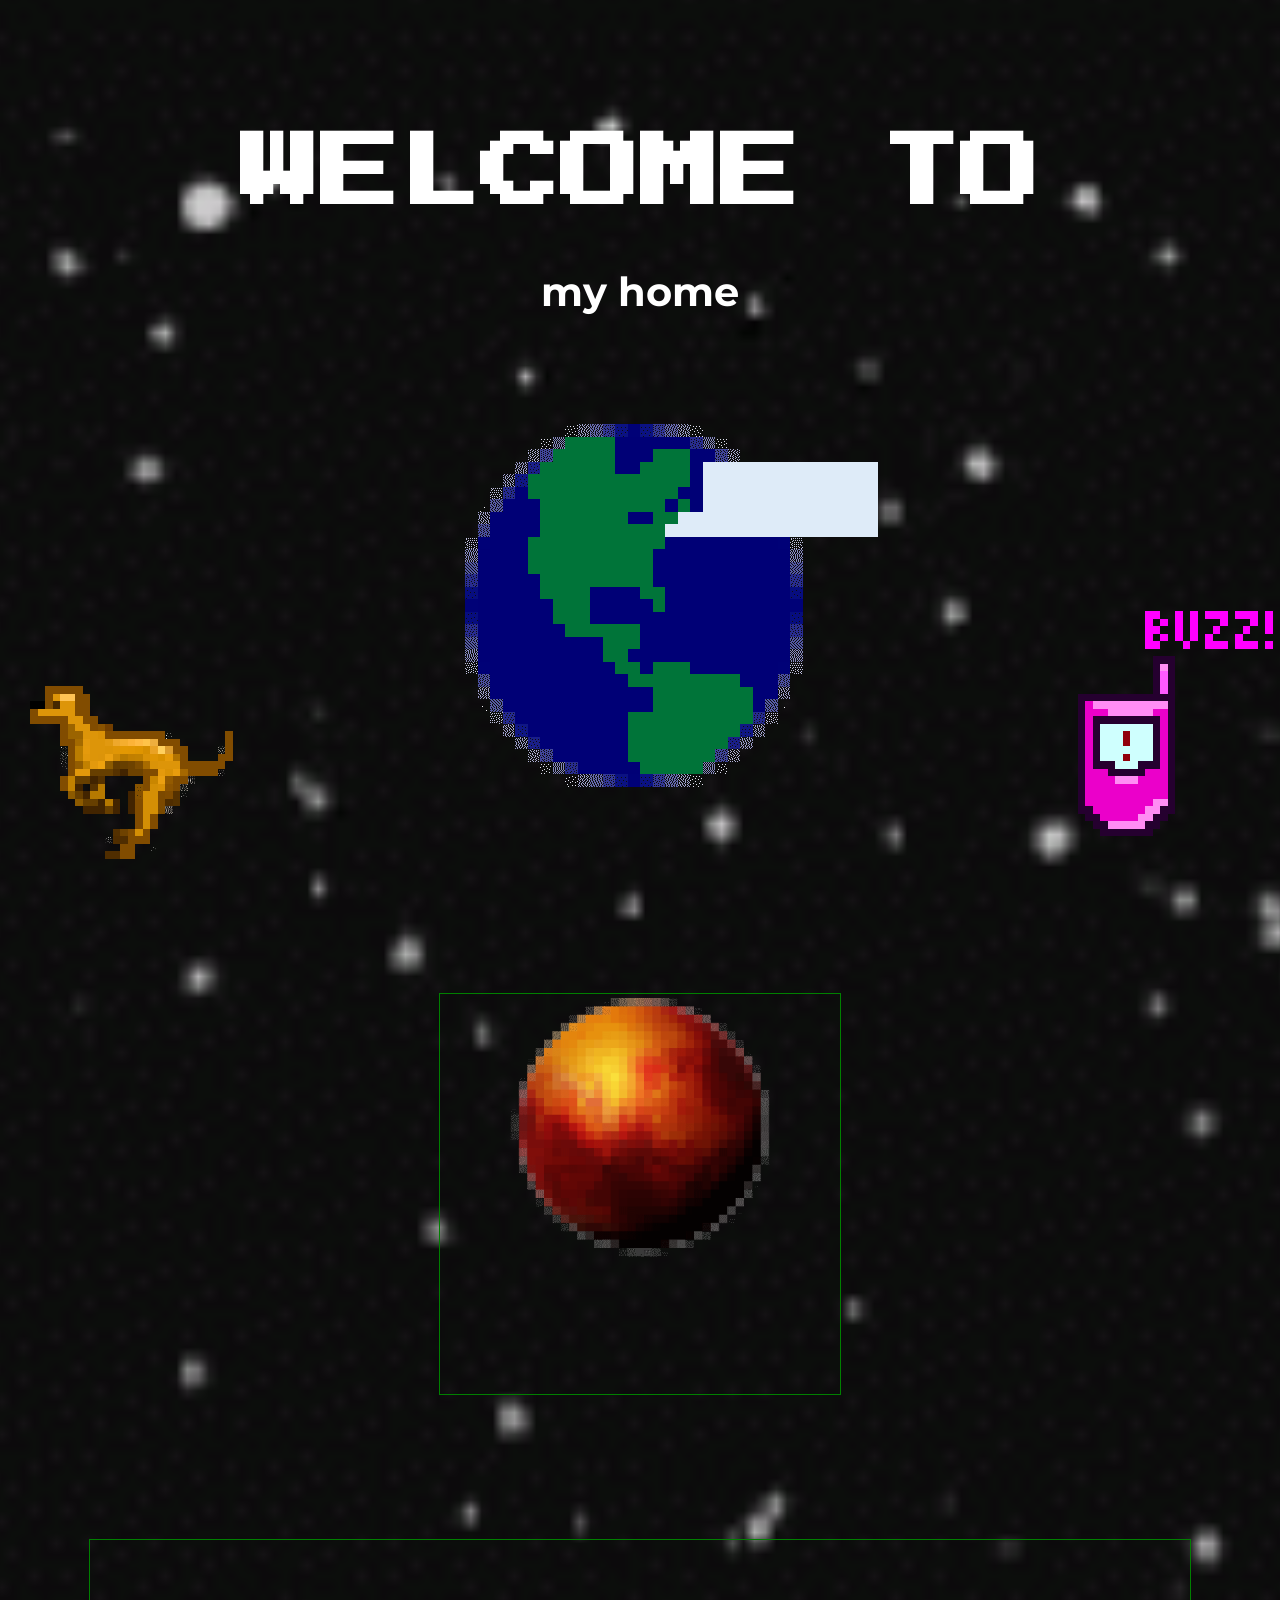
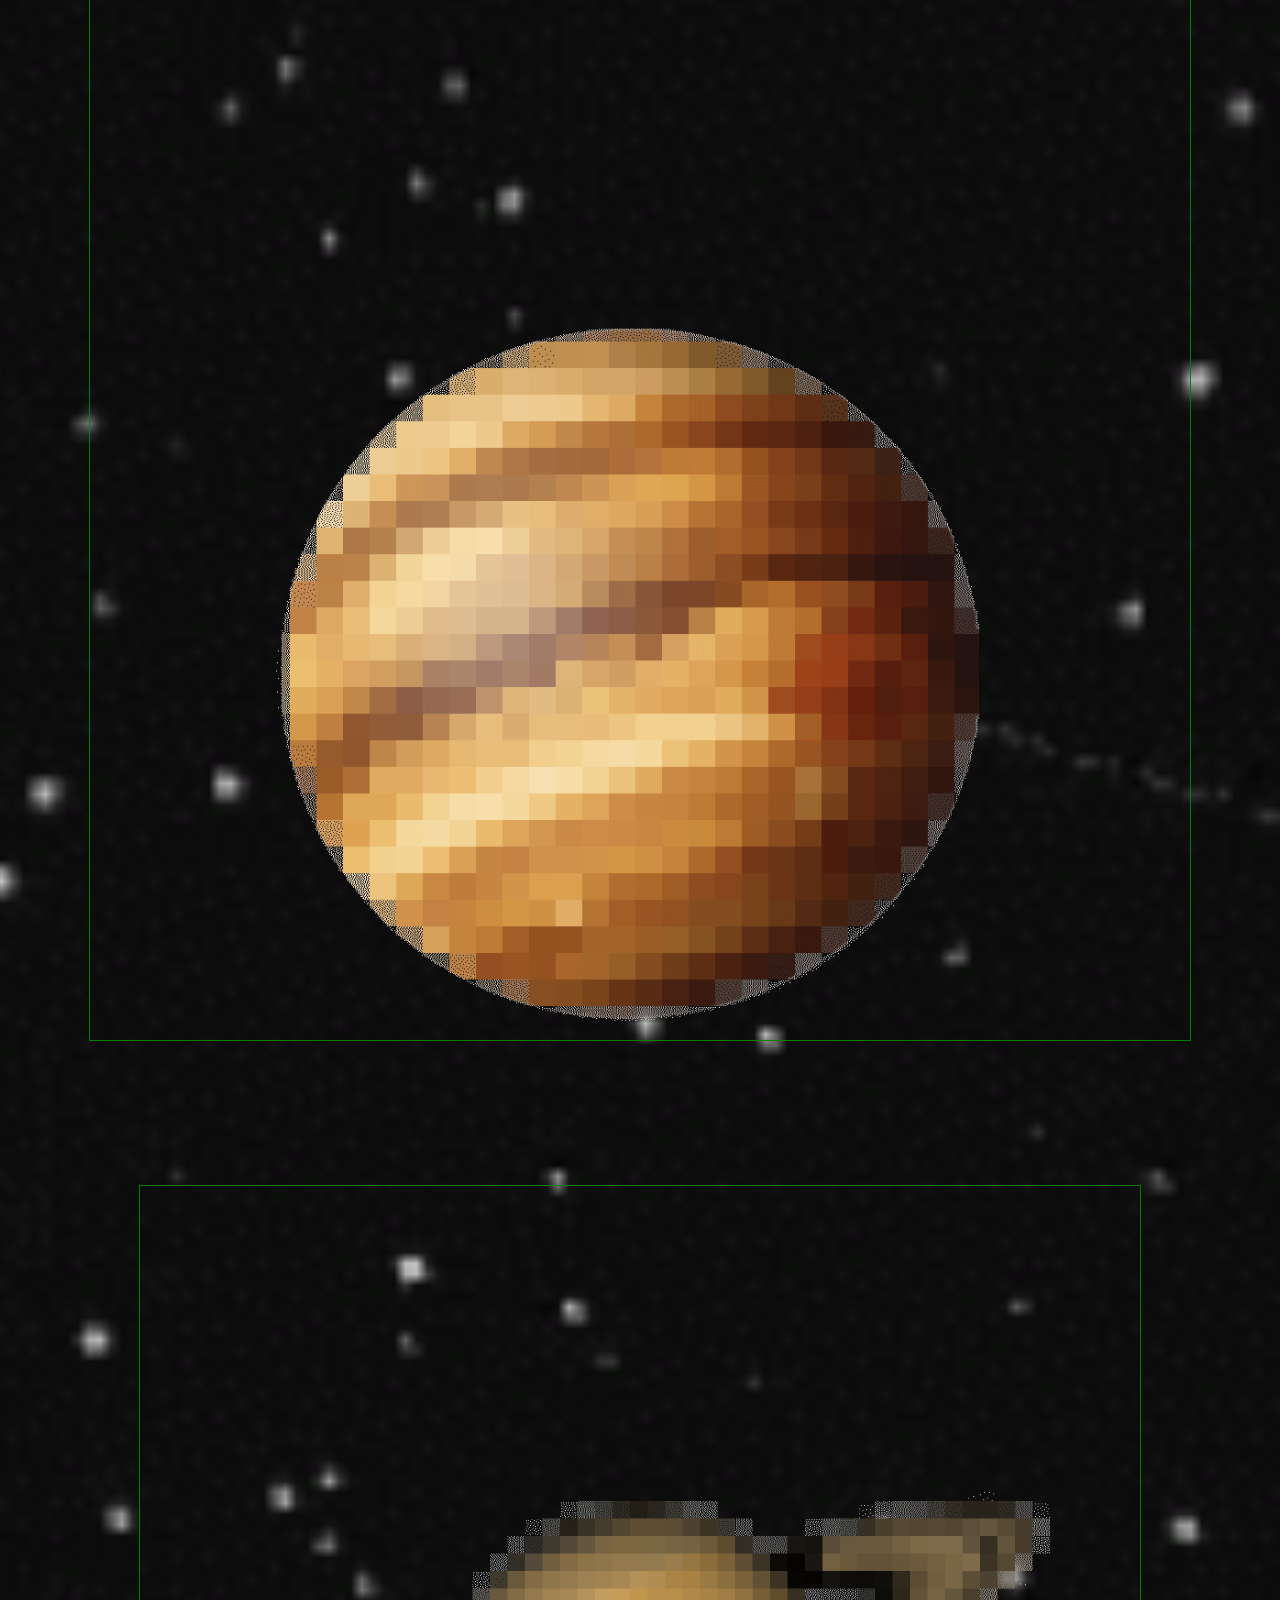
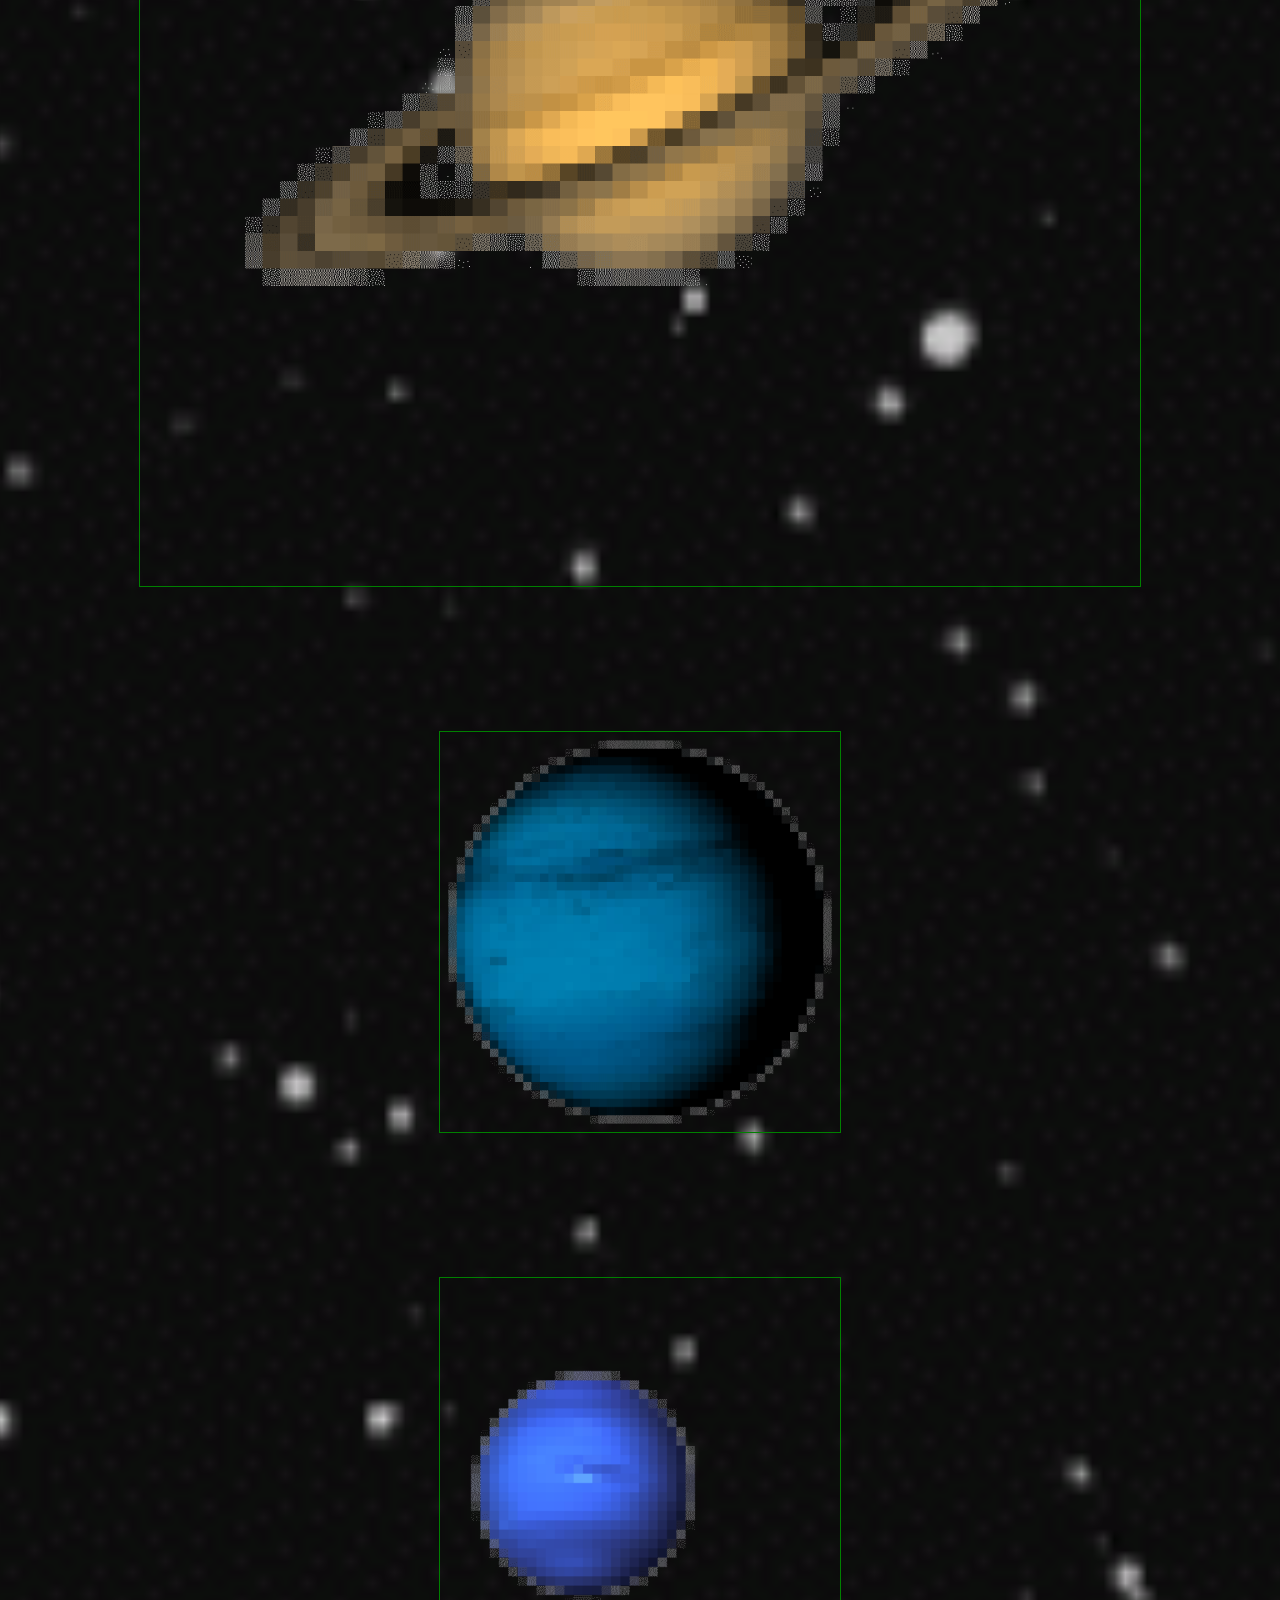
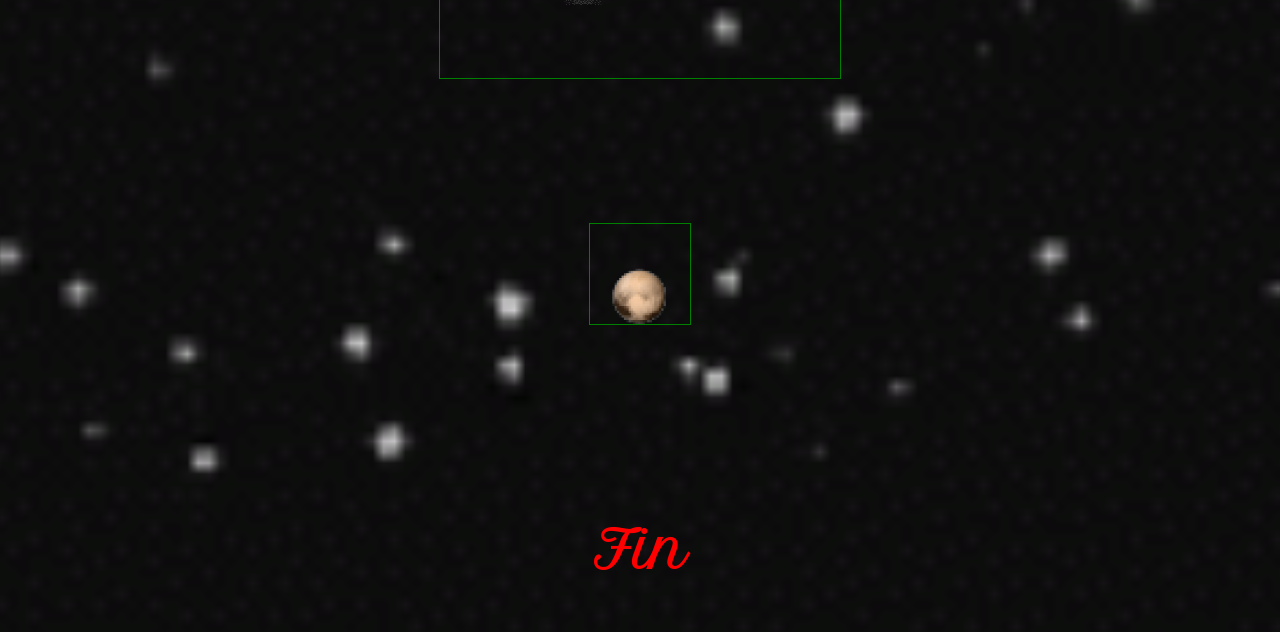
==== index.html @ 3e6df492 "Uploaded homepage_project separately Testing github pages" ====
<!DOCTYPE html>
<html>
<head>
	<link rel="stylesheet" href="mystyle.css">

	<!--Press start 2 play-->
	<link rel="preconnect" href="https://fonts.googleapis.com">
	<link rel="preconnect" href="https://fonts.gstatic.com" crossorigin>
	<link href="https://fonts.googleapis.com/css2?family=Press+Start+2P&display=swap" rel="stylesheet">

	<!--Montserrat-->
	<link rel="preconnect" href="https://fonts.googleapis.com">
	<link rel="preconnect" href="https://fonts.gstatic.com" crossorigin>
	<link href="https://fonts.googleapis.com/css2?family=Montserrat&display=swap" rel="stylesheet">

	<!--Petit Formal-->
	<link rel="preconnect" href="https://fonts.googleapis.com">
	<link rel="preconnect" href="https://fonts.gstatic.com" crossorigin>
	<link href="https://fonts.googleapis.com/css2?family=Petit+Formal+Script&display=swap" rel="stylesheet">
</head>
<body>

	<h1><br>WELCOME TO</h1>

	<h2>my home</h2>

	<div class="parent">
		<img class="image1" src="pixel_art/Eard/Earth.gif" alt="Earth saying hi!"><br><br><br><br><br><br><br><br>
		
		<a href="placeholder.html"><img class="image2" src="pixel_art/other_planets/MarB.gif" alt="Mars" style="width:400px;height:400px;"></a><br><br><br><br><br><br><br><br>
		
		<a href="placeholder.html"><img class="image3" src="pixel_art/other_planets/JupiBer.gif" alt="Jupiter" style="width:1100px;height:1100px;"></a><br><br><br><br><br><br><br><br>

		<a href="placeholder.html"><img class="image4" src="pixel_art/other_planets/SaBurn.gif" alt="Saturn" style="width:1000px;height:1000px;"></a><br><br><br><br><br><br><br><br>

		<a href="placeholder.html"><img class="image5" src="pixel_art/other_planets/urABUS.gif" alt="Uranus" style="width:400px;height:400px;"></a><br><br><br><br><br><br><br><br>

		<a href="placeholder.html"><img class="image6" src="pixel_art/other_planets/Beptune.gif" alt="Neptune" style="width:400px;height:400px;"></a><br><br><br><br><br><br><br><br>

		<a href="placeholder.html"><img class="image7" src="pixel_art/other_planets/Bluto.gif" alt="Pluto" style="width:100px;height:100px;"></a><br><br><br><br><br><br><br><br>
	</div>

	<h3>Fin</h3>

	<div class="fixed1">
		<a href="bio.html"><img src="pixel_art/running_dergalus/running_boi.gif" alt="about me" style="width:300px;height:300px;"></a>	
	</div>

	<div class="fixed2">
		<a href="contact_page.html"><img src="pixel_art/contact_phone/contact_phone(large).gif" alt="about me" style="width:300px;height:300px;"></a>
	</div>



</body>
</html>
---- mystyle.css ----
body {
    background-image:    url(images/stars-star.gif);
    background-size:     cover;                      /* <------ */
    background-repeat:   repeat;
    background-position: center center;              /* optional, center the image */
}


h1 {
	font-family: 'Press Start 2P', cursive;
	text-align: center;
	color: white;
	font-size: 80px;
}

h2 {
	font-family: 'Montserrat', sans-serif;
	text-align: center;
	color: white;
	font-size: 40px;
}

h3 {
	font-family: 'Petit Formal Script', cursive;
	text-align: center;
	color: red;
	font-size: 50px;
}


.center {
  margin-left: auto;
  margin-right: auto;
}

.parent {
  display: block;
  top: 0;
  left: 0;
  margin-left: auto;
  margin-right: auto;
}
.image1 {
  display: block;
  top: 0;
  left: 0;
  margin-left: auto;
  margin-right: auto;
}
.image2 {
  display: block;
  top: 200px;
  left: 30px;
  border: 1px green solid;
  margin-left: auto;
  margin-right: auto;
}
.image3 {
  display: block;
  top: 200px;
  left: 30px;
  border: 1px green solid;
  margin-left: auto;
  margin-right: auto;
}
.image4 {
  display: block;
  top: 200px;
  left: 30px;
  border: 1px green solid;
  margin-left: auto;
  margin-right: auto;
}
.image5 {
  display: block;
  top: 200px;
  left: 30px;
  border: 1px green solid;
  margin-left: auto;
  margin-right: auto;
}
.image6 {
  display: block;
  top: 200px;
  left: 30px;
  border: 1px green solid;
  margin-left: auto;
  margin-right: auto;
}
.image7 {
  display: block;
  top: 200px;
  left: 30px;
  border: 1px green solid;
  margin-left: auto;
  margin-right: auto;
}
.image8 {
  display: block;
  top: 200px;
  left: 30px;
  border: 1px green solid;
  margin-left: auto;
  margin-right: auto;
}

.fixed1 {
  position: fixed;
  bottom: 0;
  left: 0;
}

.fixed2 {
  position: fixed;
  bottom: 0;
  right: 0;
}
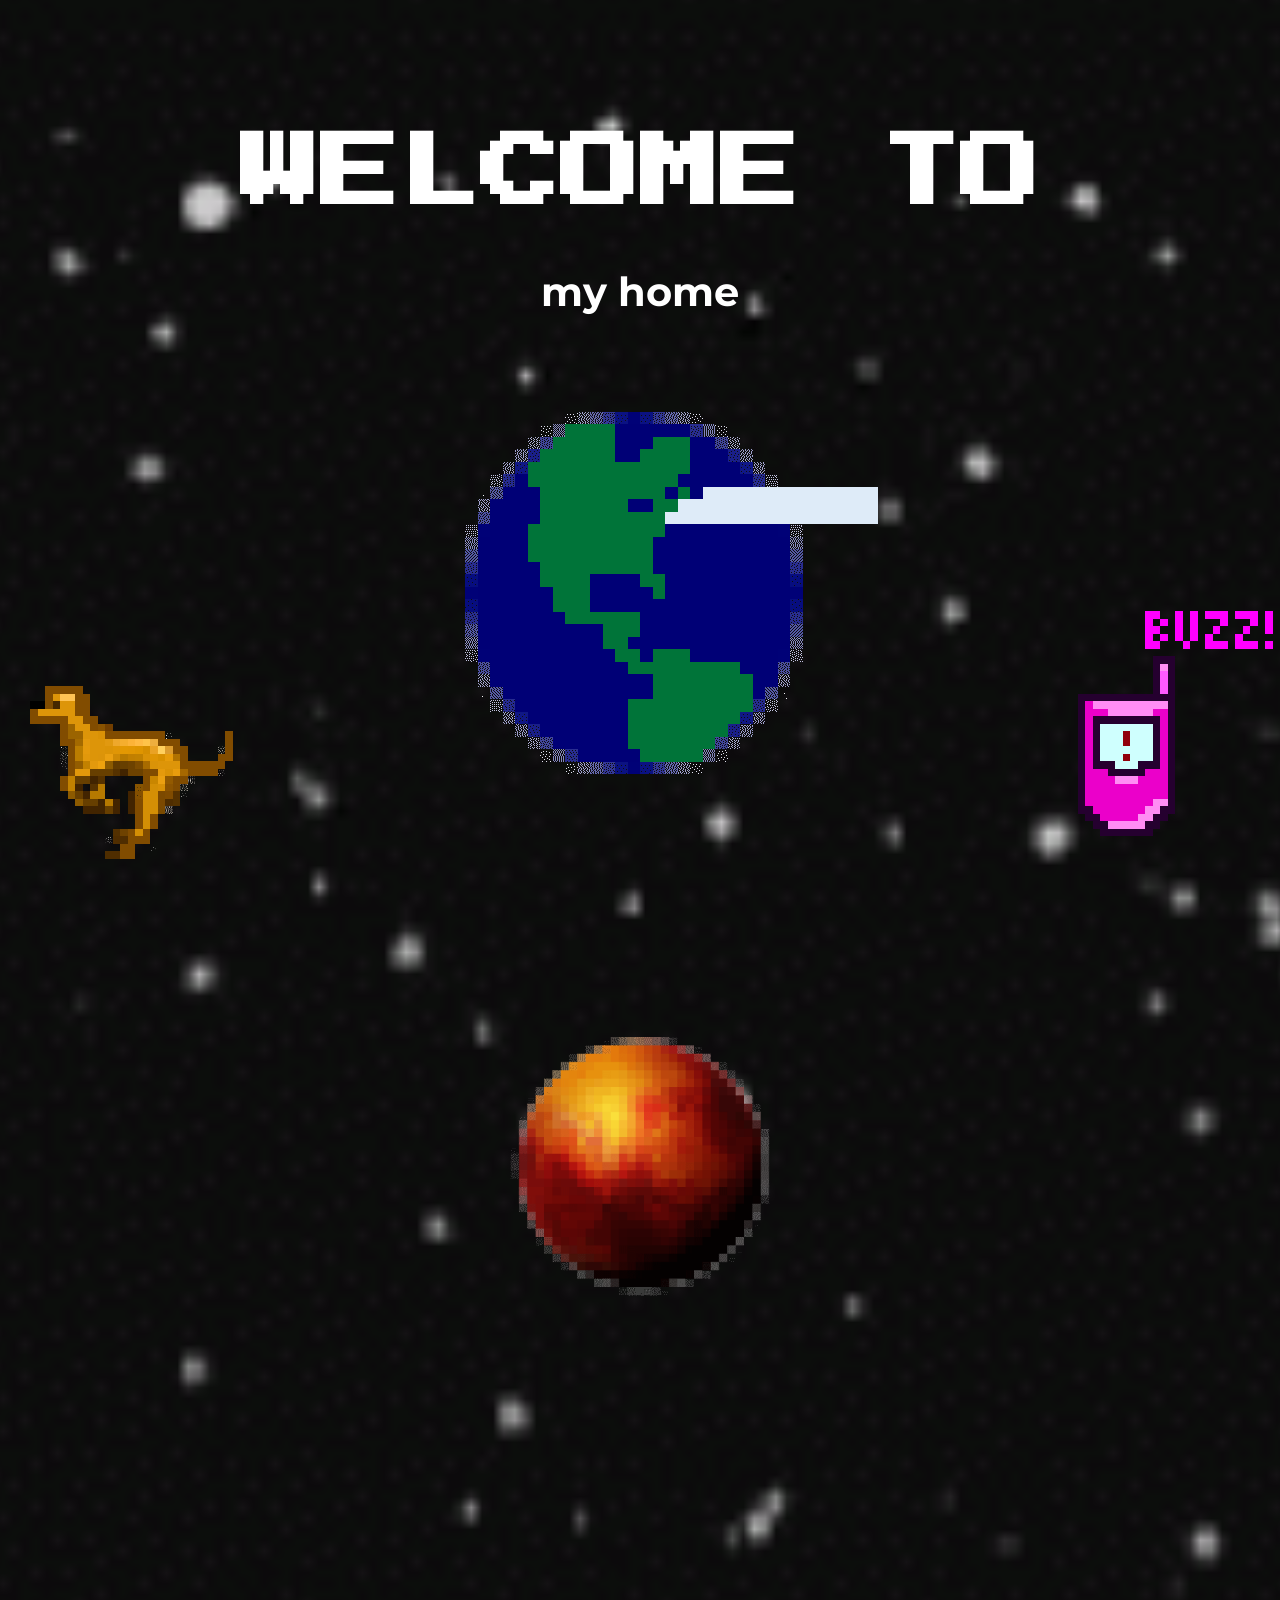
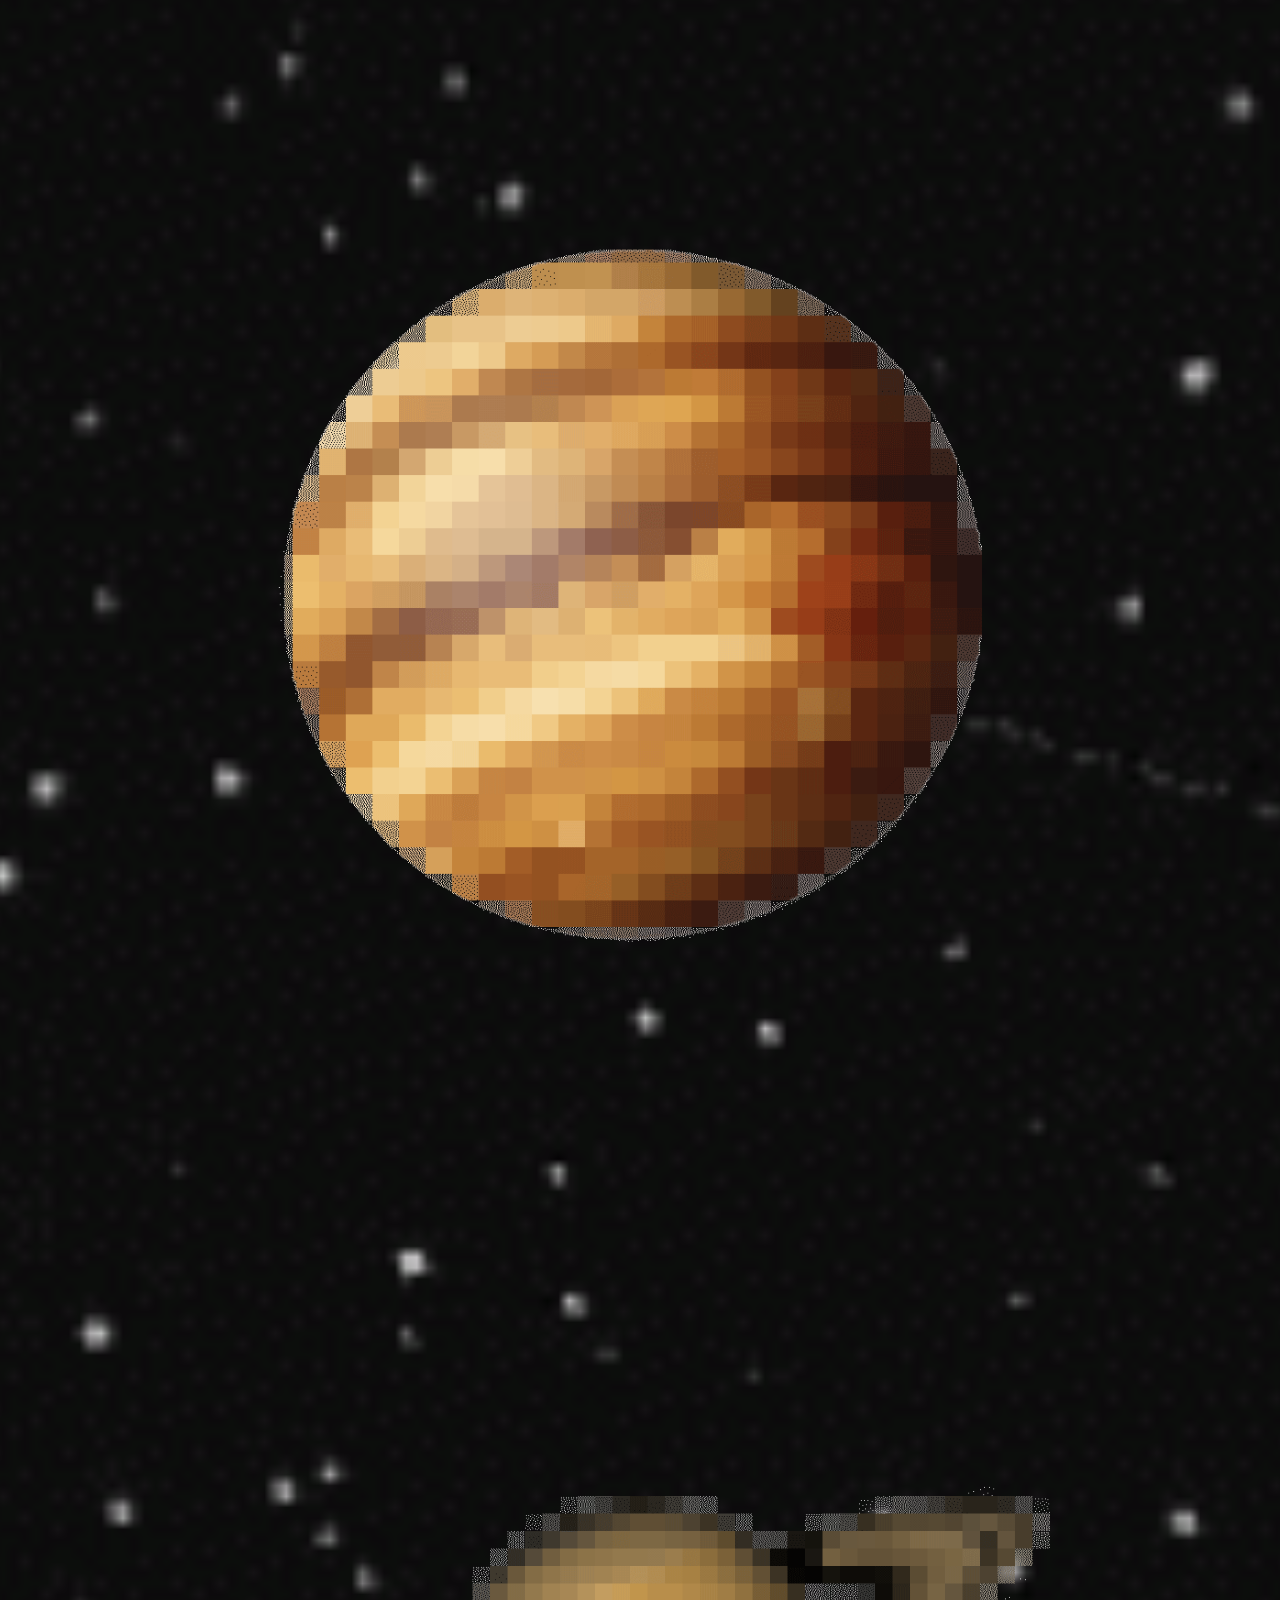
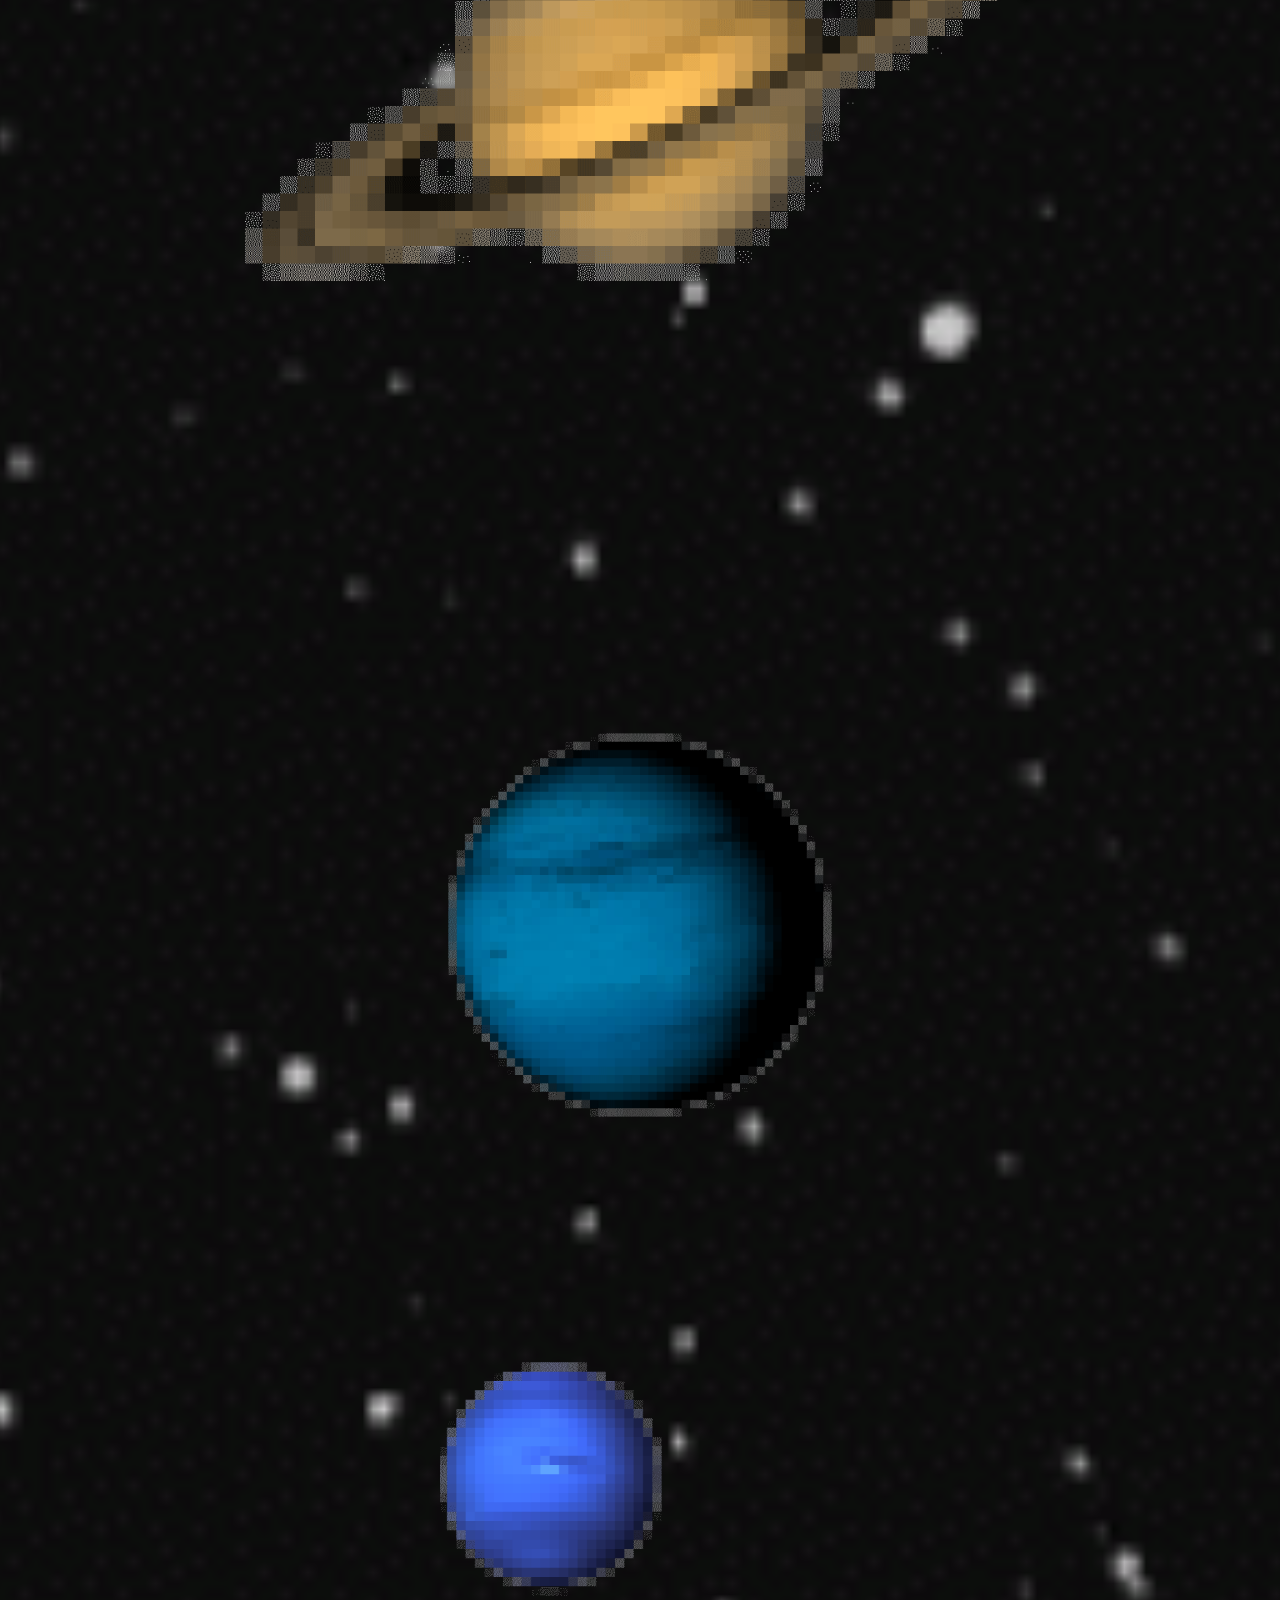
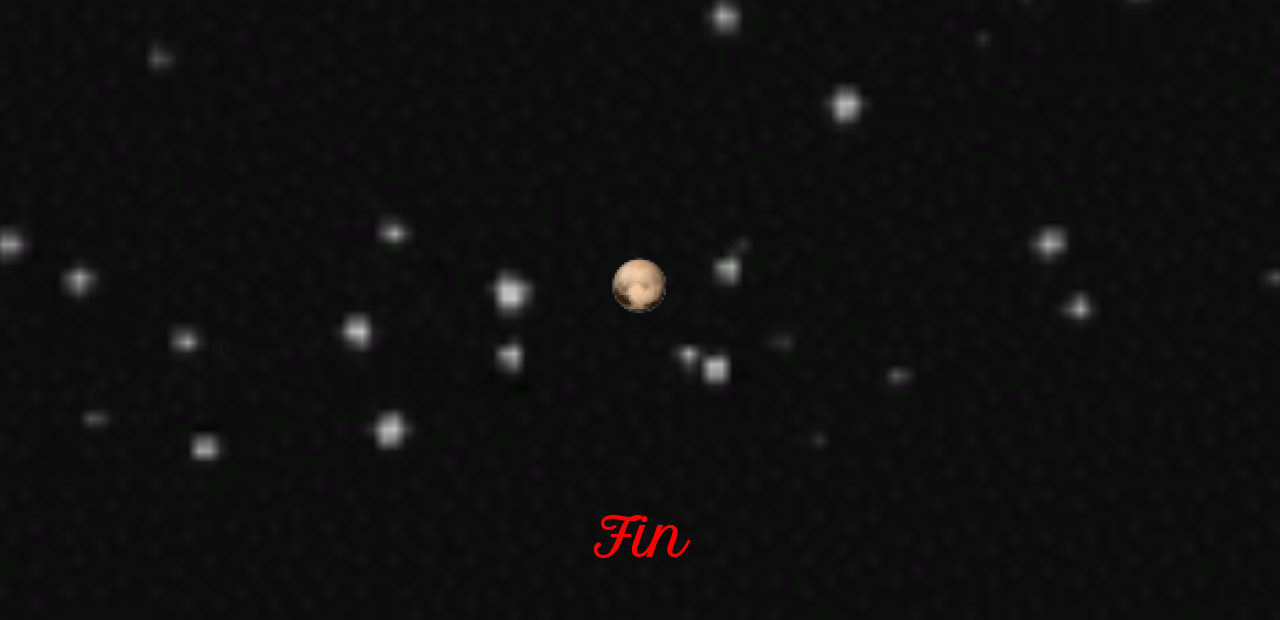
==== commit b6e22f41: "Comment on index.html to test fix" ====
--- a/index.html
+++ b/index.html
@@ -53,4 +53,7 @@
 
 
 </body>
-</html>+</html>
+
+
+<!-- comment to fix-->
--- a/mystyle.css
+++ b/mystyle.css
@@ -51,7 +51,6 @@
   display: block;
   top: 200px;
   left: 30px;
-  border: 1px green solid;
   margin-left: auto;
   margin-right: auto;
 }
@@ -59,7 +58,6 @@
   display: block;
   top: 200px;
   left: 30px;
-  border: 1px green solid;
   margin-left: auto;
   margin-right: auto;
 }
@@ -67,7 +65,6 @@
   display: block;
   top: 200px;
   left: 30px;
-  border: 1px green solid;
   margin-left: auto;
   margin-right: auto;
 }
@@ -75,7 +72,6 @@
   display: block;
   top: 200px;
   left: 30px;
-  border: 1px green solid;
   margin-left: auto;
   margin-right: auto;
 }
@@ -83,7 +79,6 @@
   display: block;
   top: 200px;
   left: 30px;
-  border: 1px green solid;
   margin-left: auto;
   margin-right: auto;
 }
@@ -91,7 +86,6 @@
   display: block;
   top: 200px;
   left: 30px;
-  border: 1px green solid;
   margin-left: auto;
   margin-right: auto;
 }
@@ -99,7 +93,6 @@
   display: block;
   top: 200px;
   left: 30px;
-  border: 1px green solid;
   margin-left: auto;
   margin-right: auto;
 }
@@ -114,4 +107,6 @@
   position: fixed;
   bottom: 0;
   right: 0;
-}+}
+
+/** Yo what is this doc??**/ 
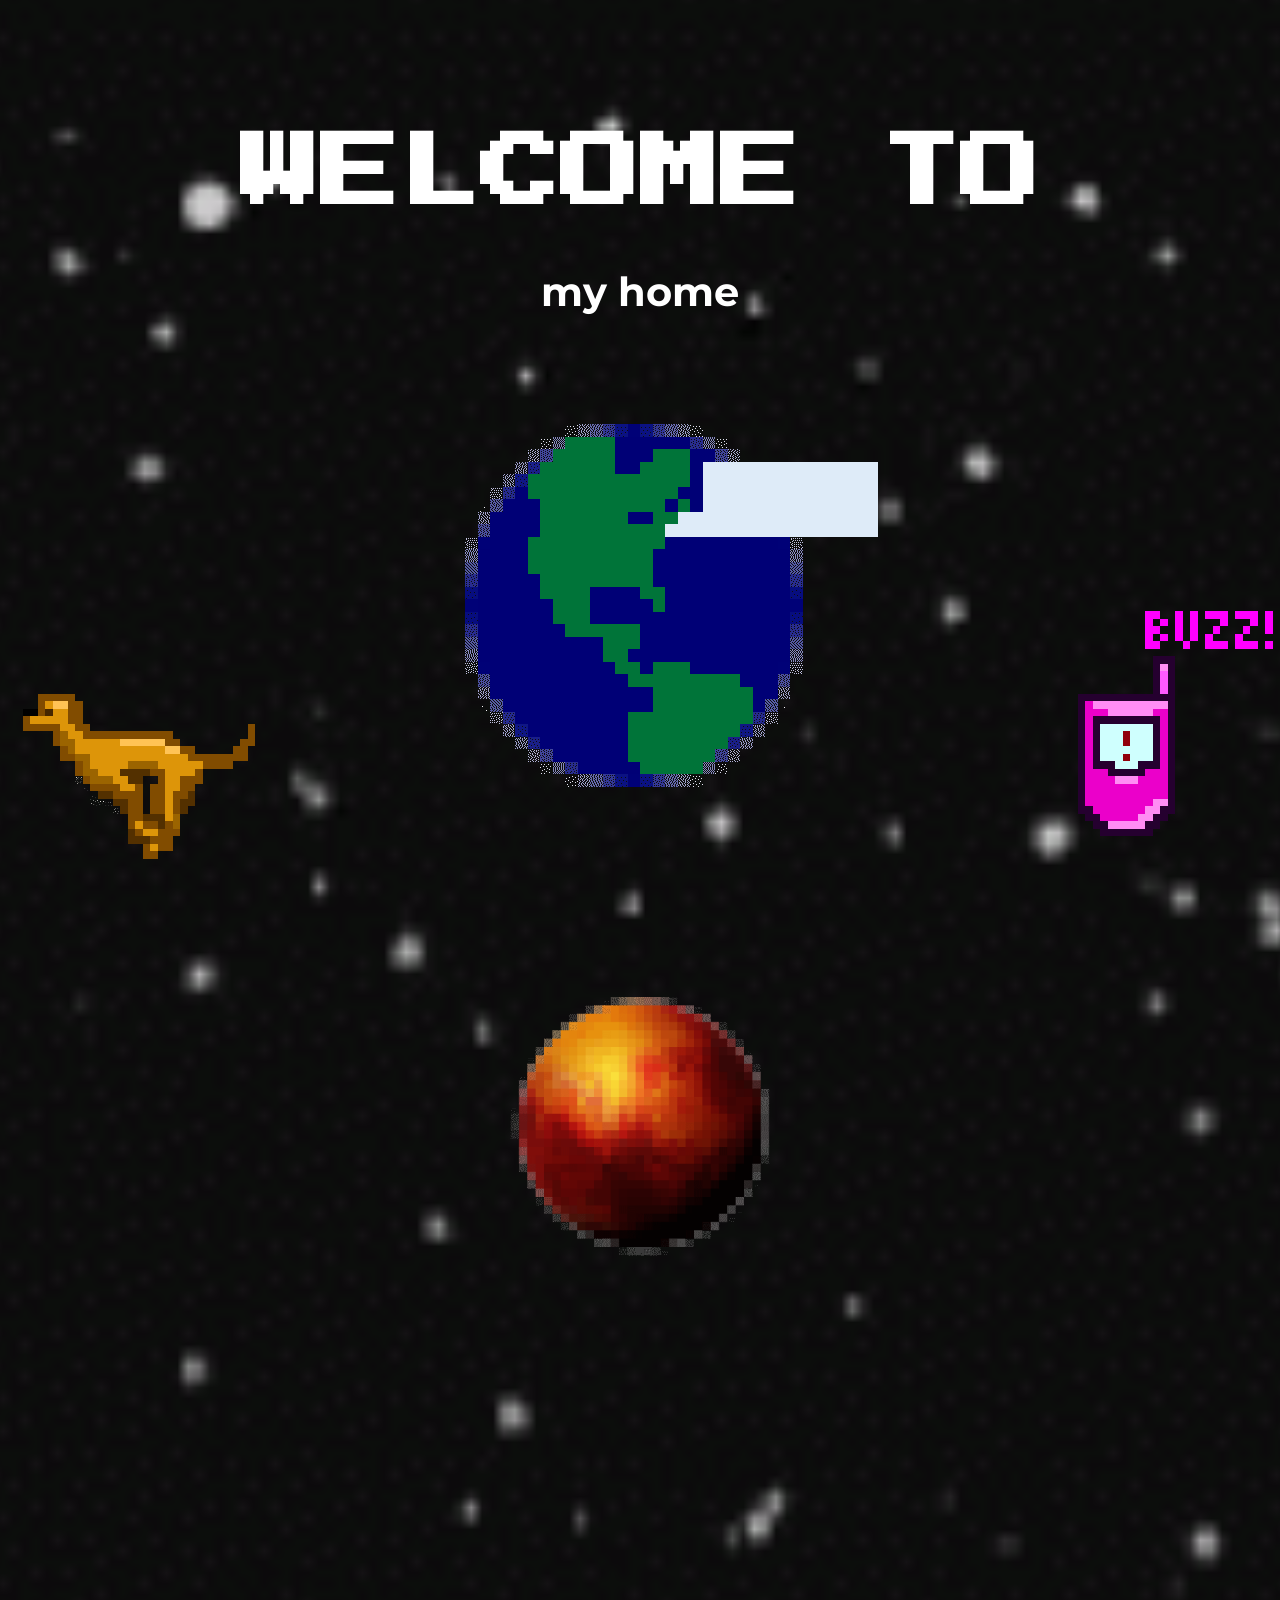
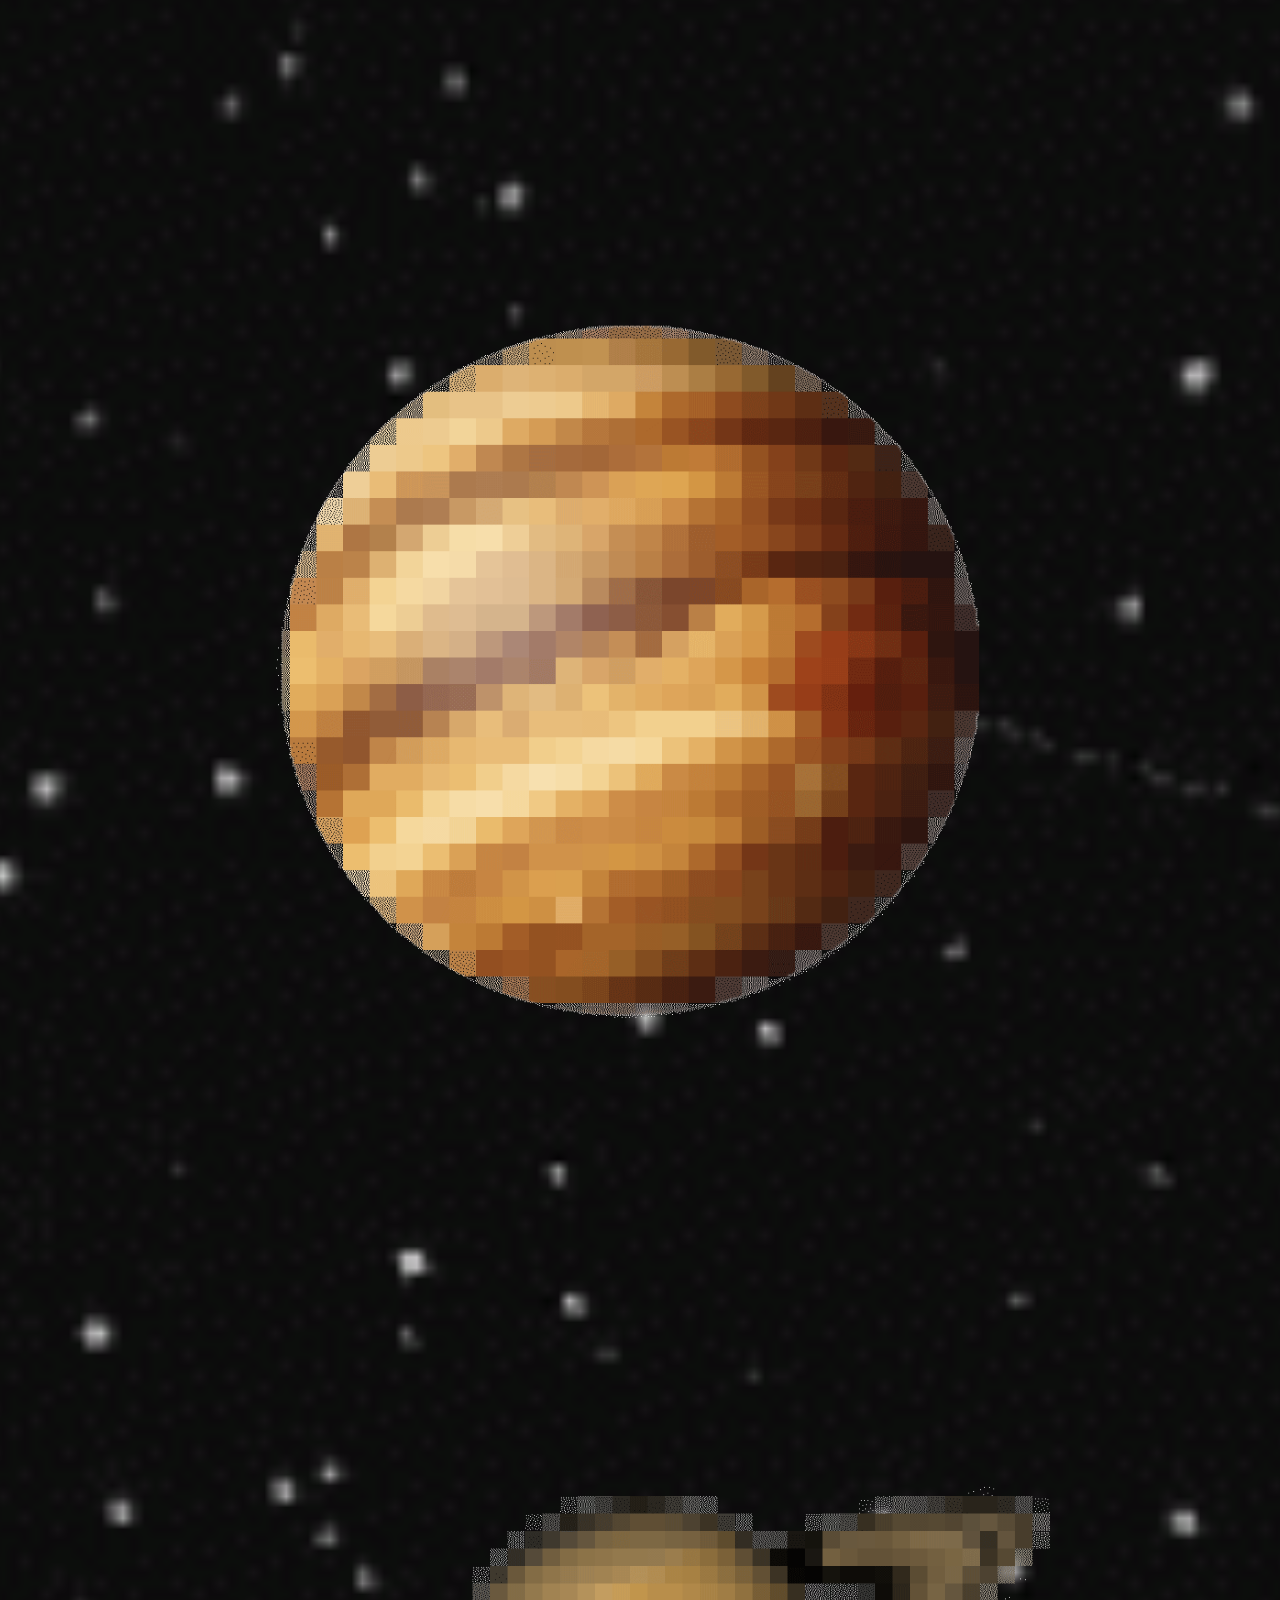
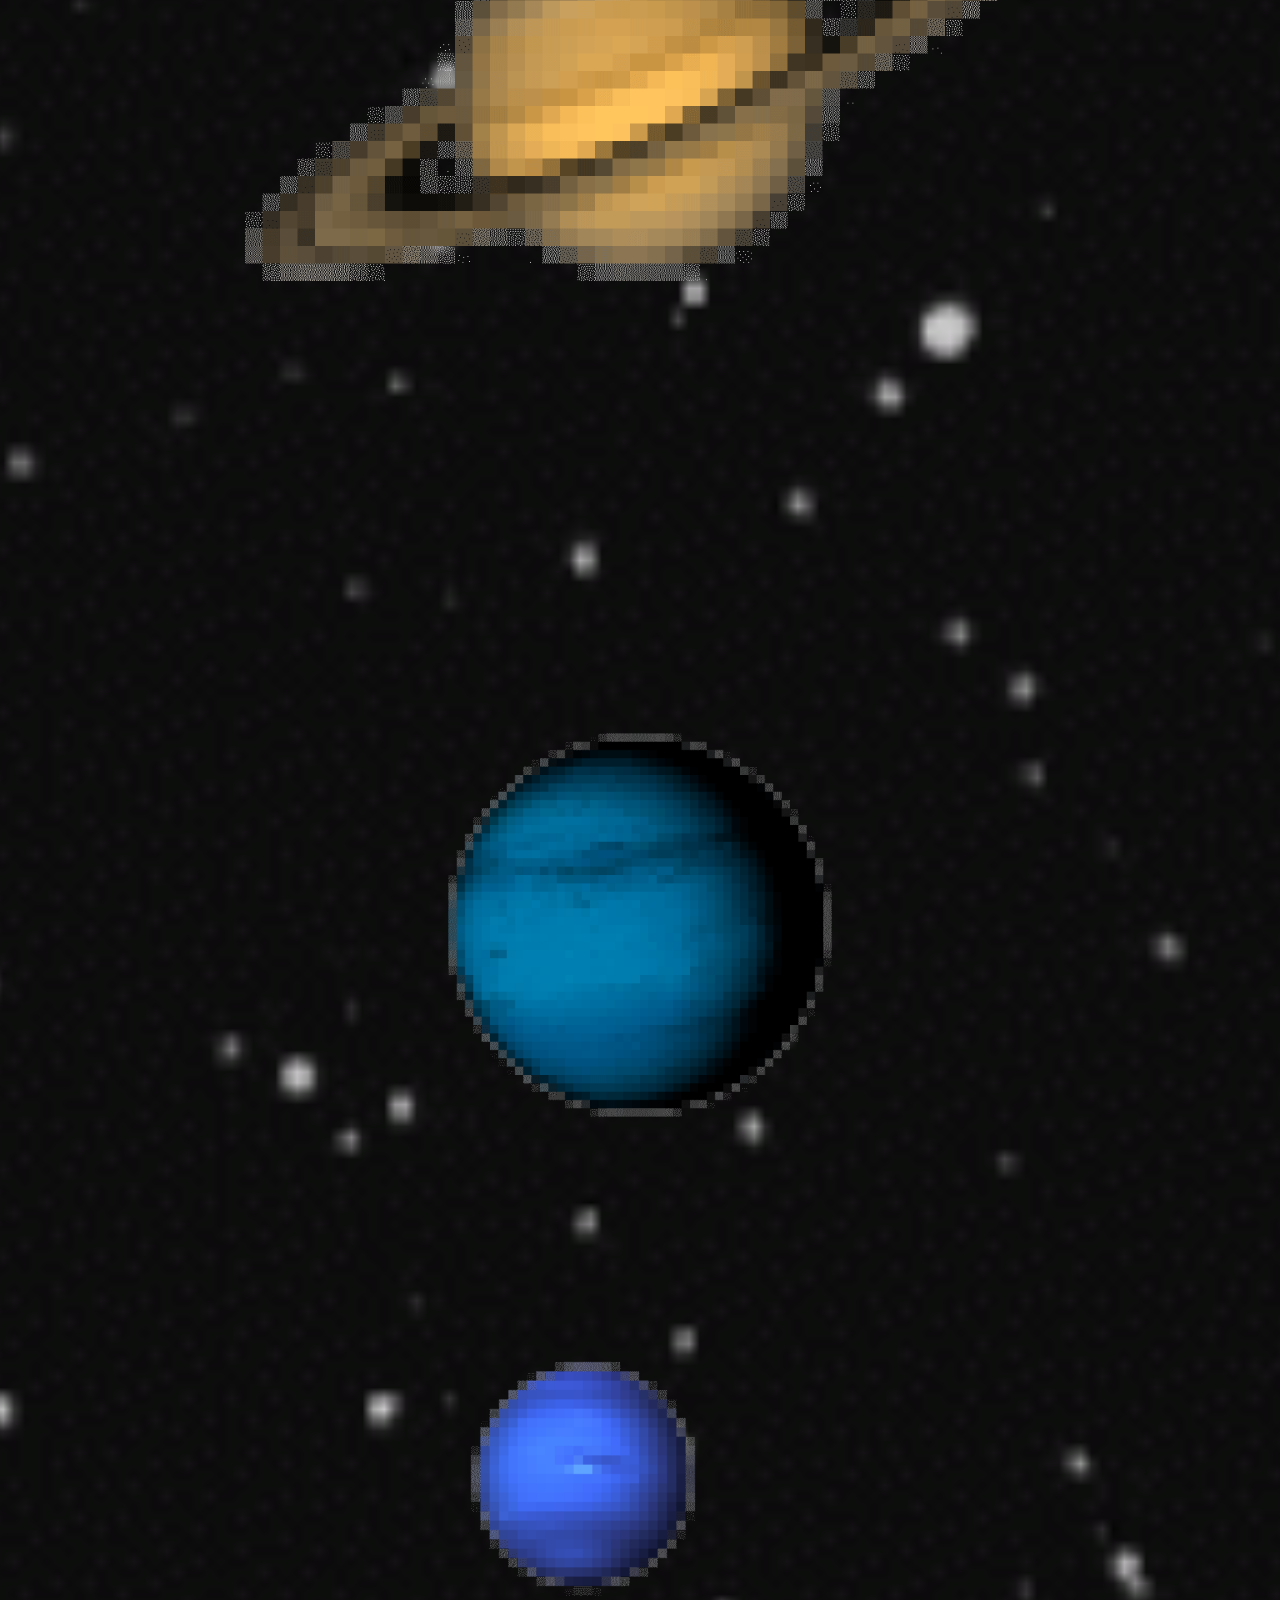
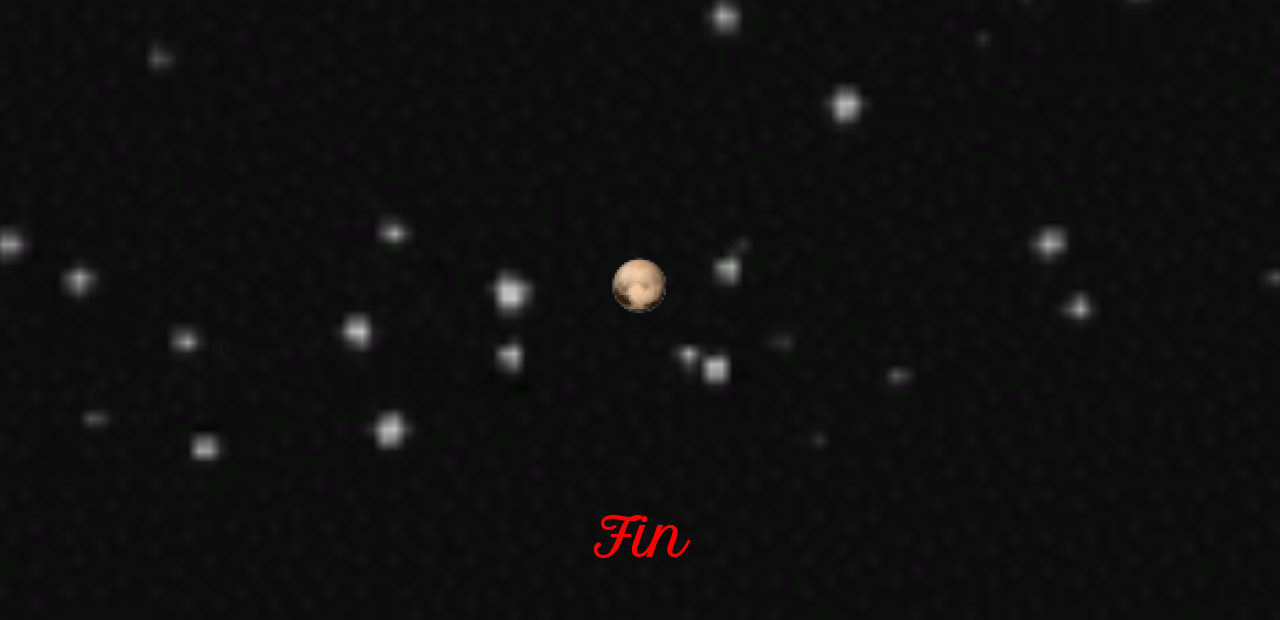
==== commit 947e544a: "replaced main html with index" ====
--- a/index.html
+++ b/index.html
@@ -27,7 +27,7 @@
 	<div class="parent">
 		<img class="image1" src="pixel_art/Eard/Earth.gif" alt="Earth saying hi!"><br><br><br><br><br><br><br><br>
 		
-		<a href="placeholder.html"><img class="image2" src="pixel_art/other_planets/MarB.gif" alt="Mars" style="width:400px;height:400px;"></a><br><br><br><br><br><br><br><br>
+		<a href="project_1/index.html"><img class="image2" src="pixel_art/other_planets/MarB.gif" alt="Mars" style="width:400px;height:400px;"></a><br><br><br><br><br><br><br><br>
 		
 		<a href="placeholder.html"><img class="image3" src="pixel_art/other_planets/JupiBer.gif" alt="Jupiter" style="width:1100px;height:1100px;"></a><br><br><br><br><br><br><br><br>
 
@@ -53,7 +53,4 @@
 
 
 </body>
-</html>
-
-
-<!-- comment to fix-->+</html>
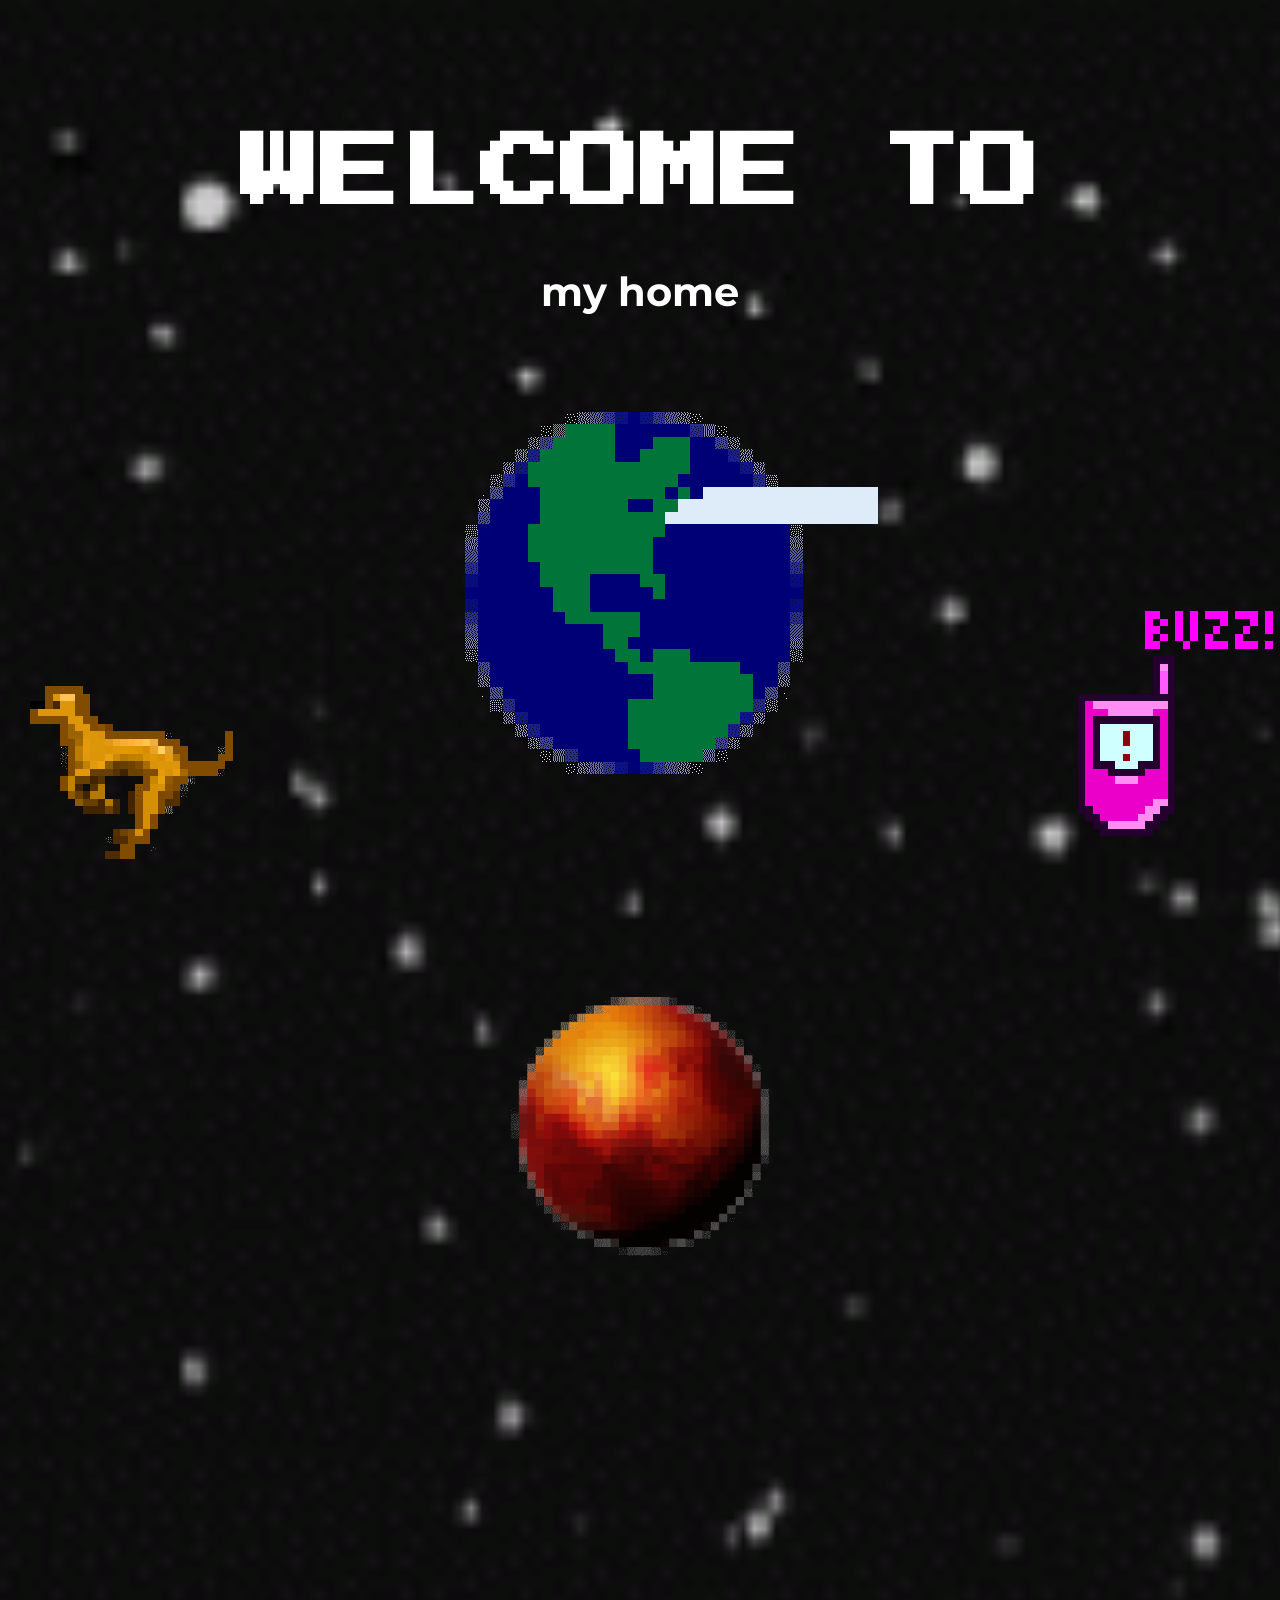
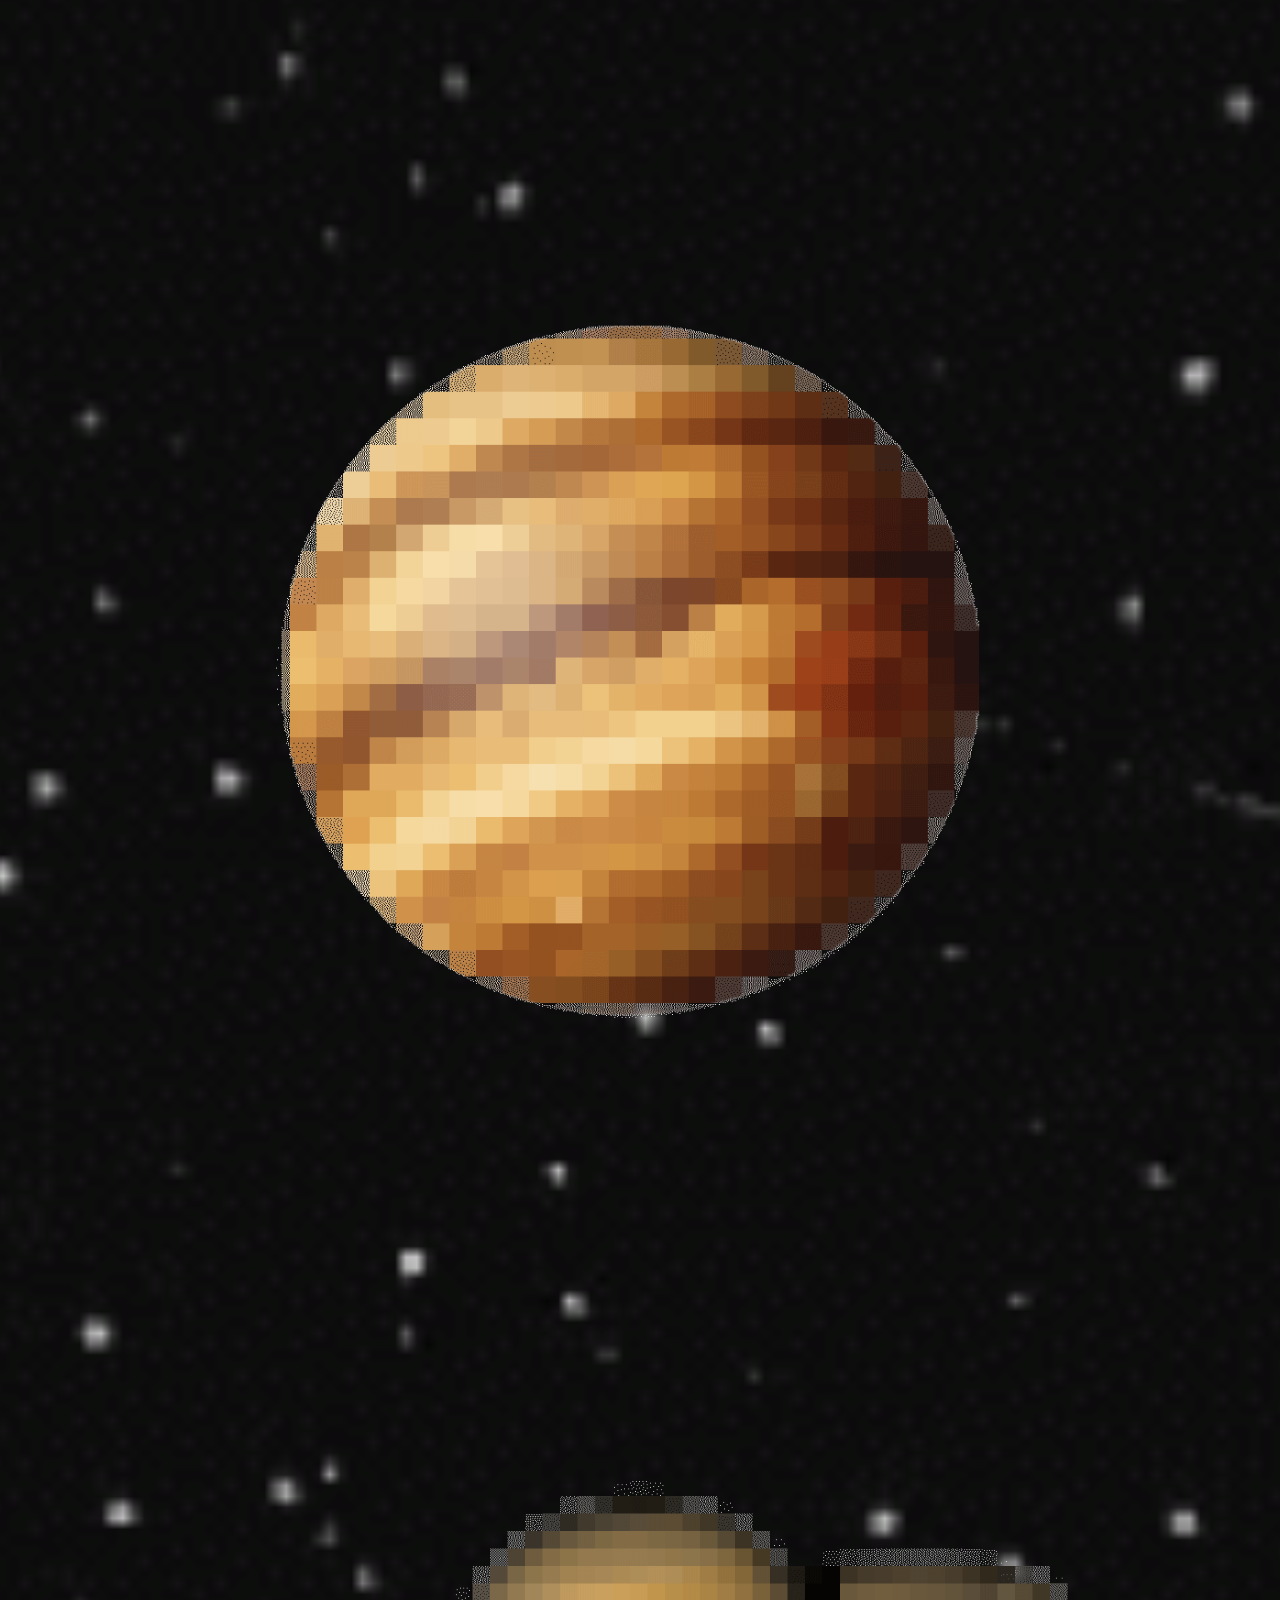
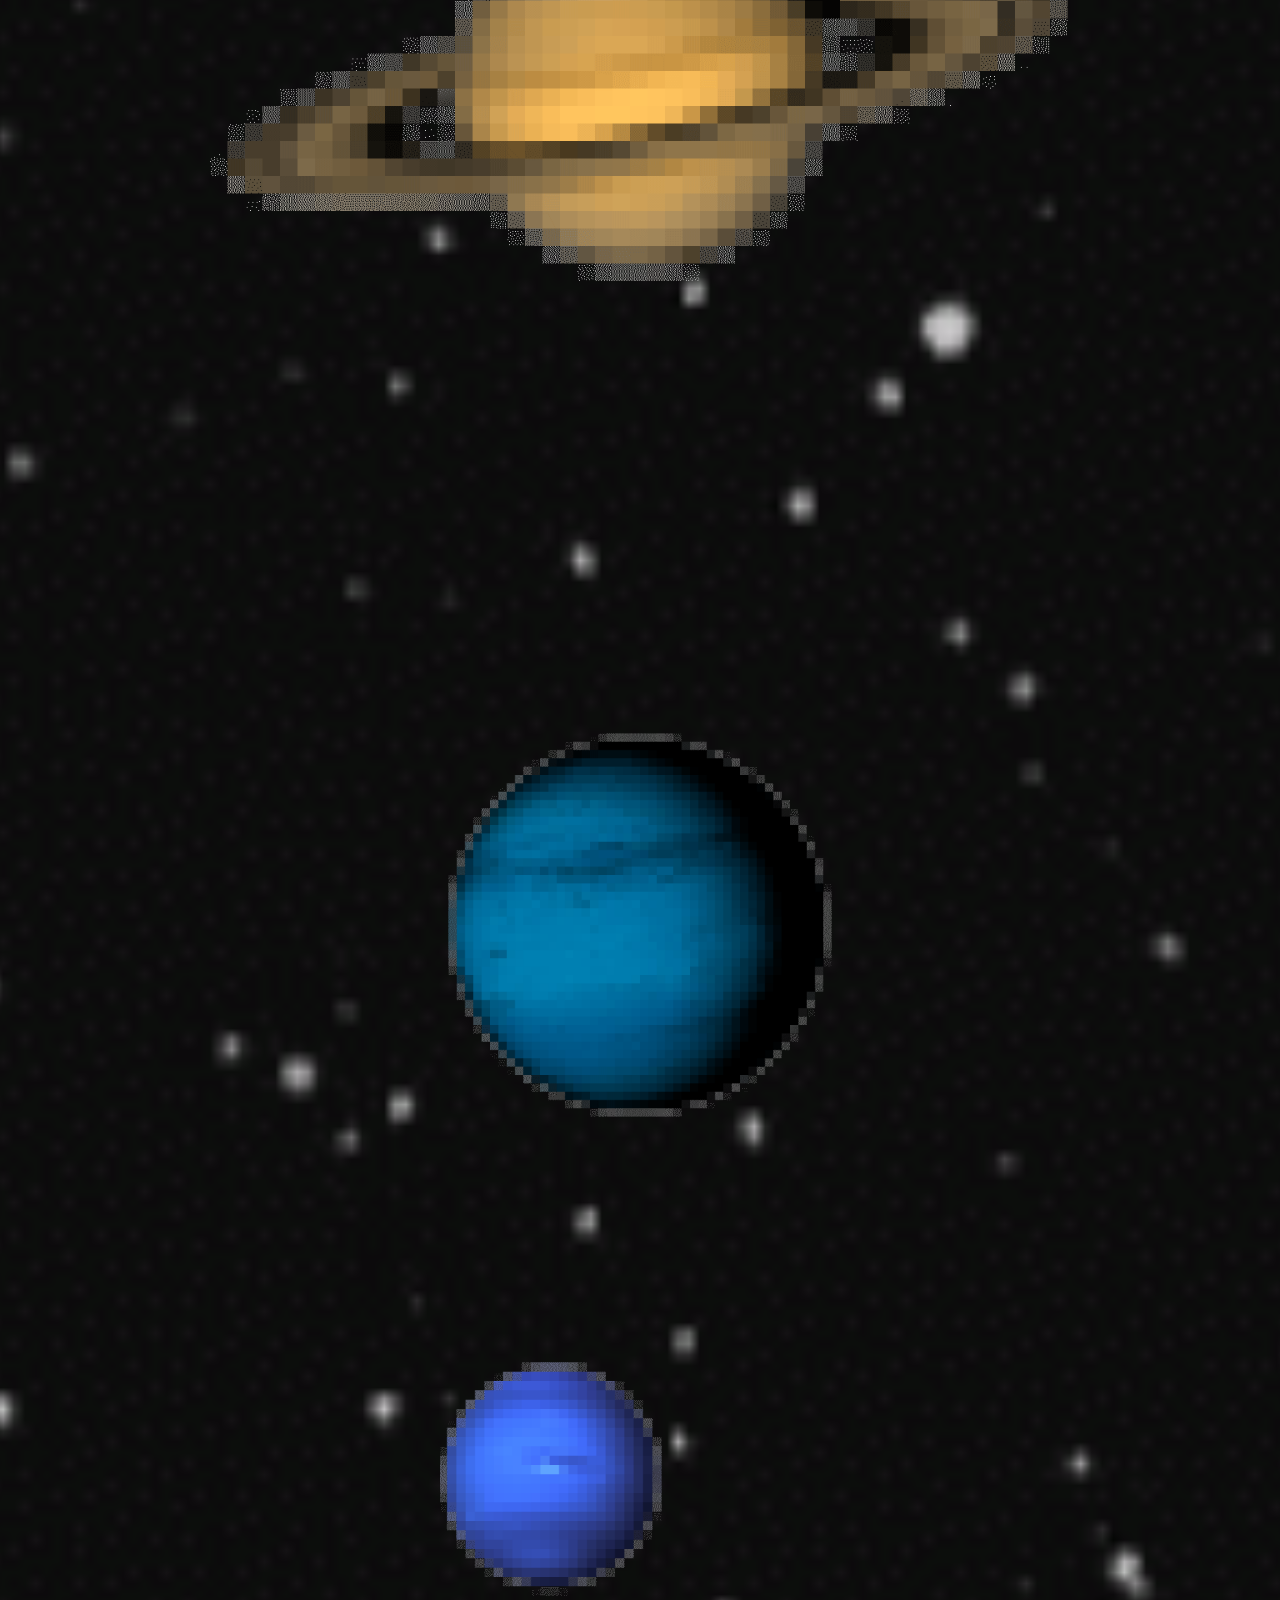
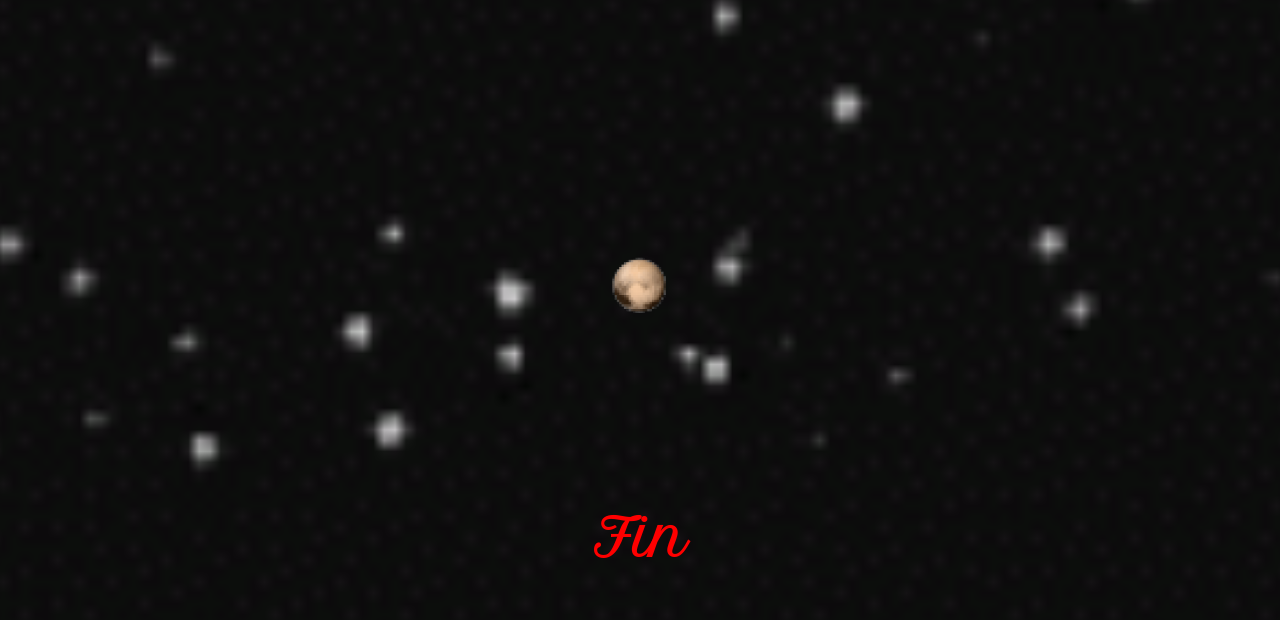
==== commit fda46c39: "Project 3 project 3 commit" ====
--- a/index.html
+++ b/index.html
@@ -31,7 +31,7 @@
 		
 		<a href="placeholder.html"><img class="image3" src="pixel_art/other_planets/JupiBer.gif" alt="Jupiter" style="width:1100px;height:1100px;"></a><br><br><br><br><br><br><br><br>
 
-		<a href="placeholder.html"><img class="image4" src="pixel_art/other_planets/SaBurn.gif" alt="Saturn" style="width:1000px;height:1000px;"></a><br><br><br><br><br><br><br><br>
+		<a href="project_3/index.html"><img class="image4" src="pixel_art/other_planets/SaBurn.gif" alt="Saturn" style="width:1000px;height:1000px;"></a><br><br><br><br><br><br><br><br>
 
 		<a href="placeholder.html"><img class="image5" src="pixel_art/other_planets/urABUS.gif" alt="Uranus" style="width:400px;height:400px;"></a><br><br><br><br><br><br><br><br>
 
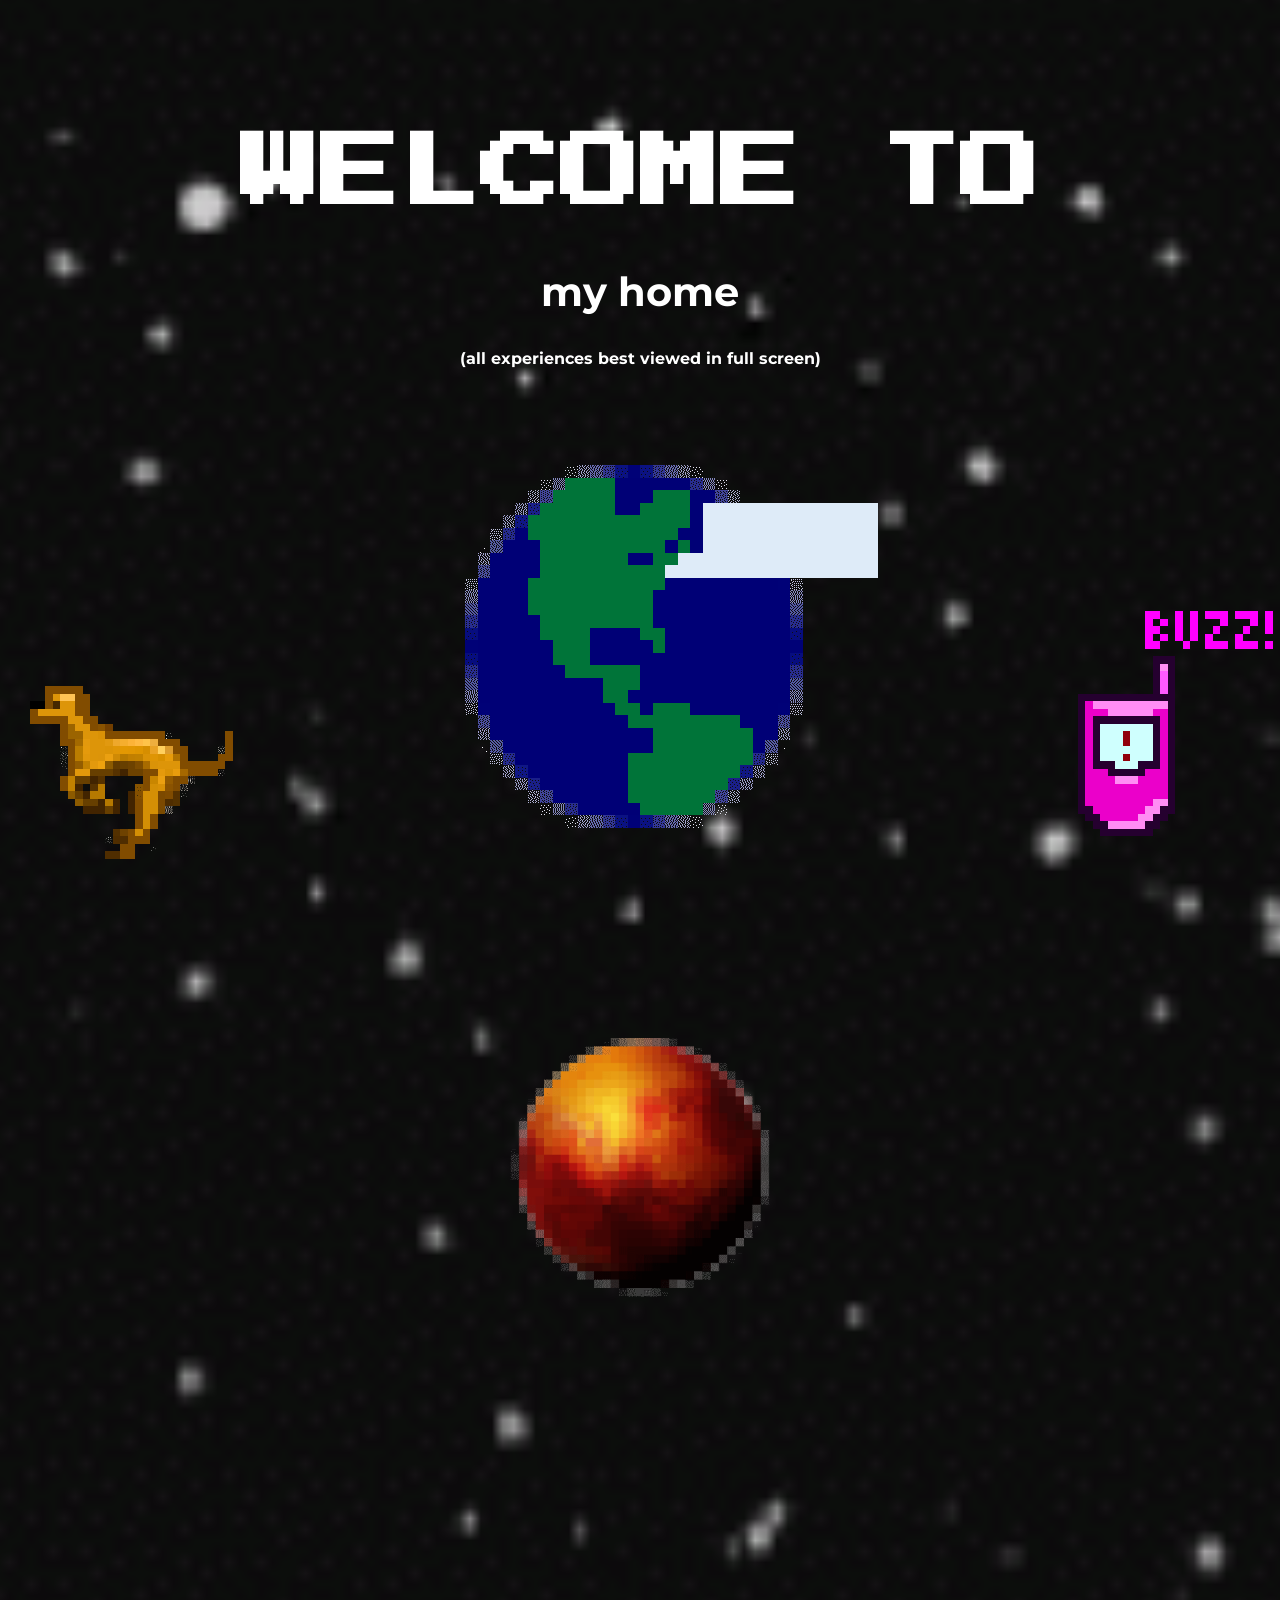
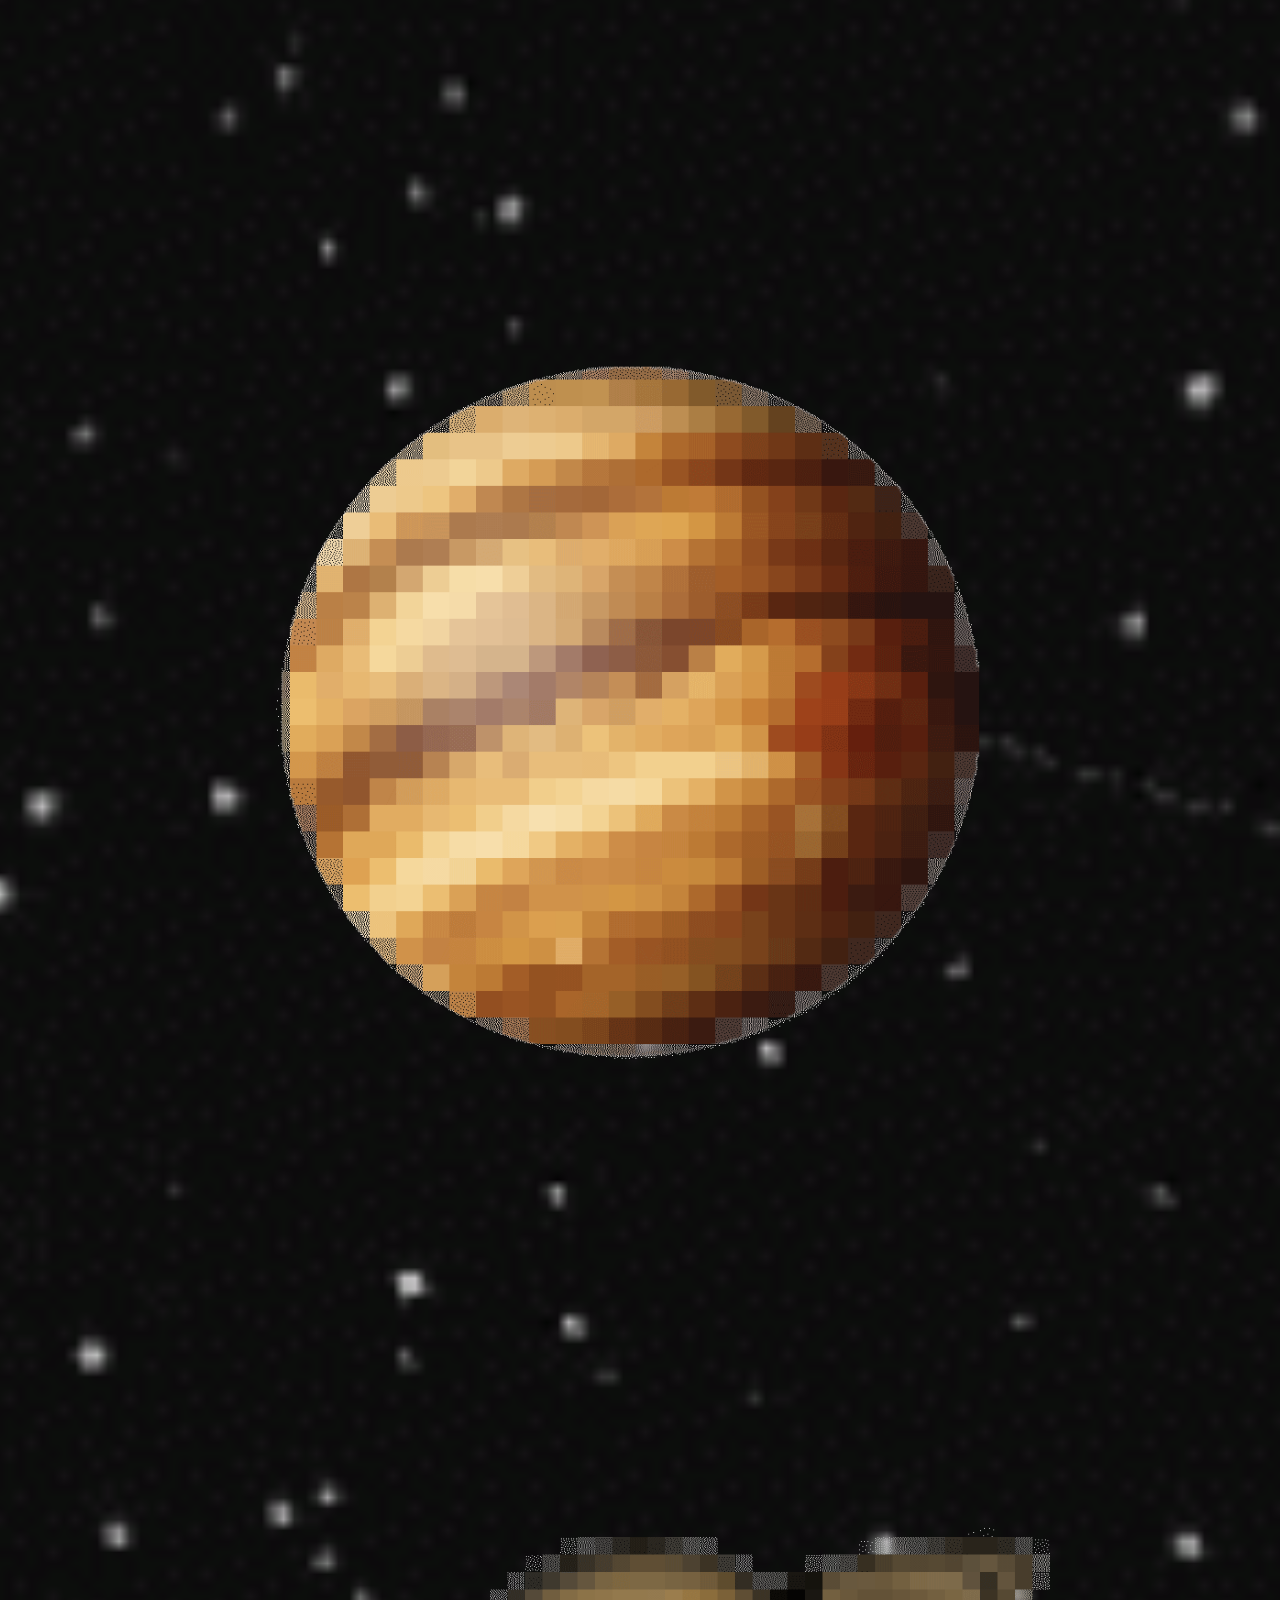
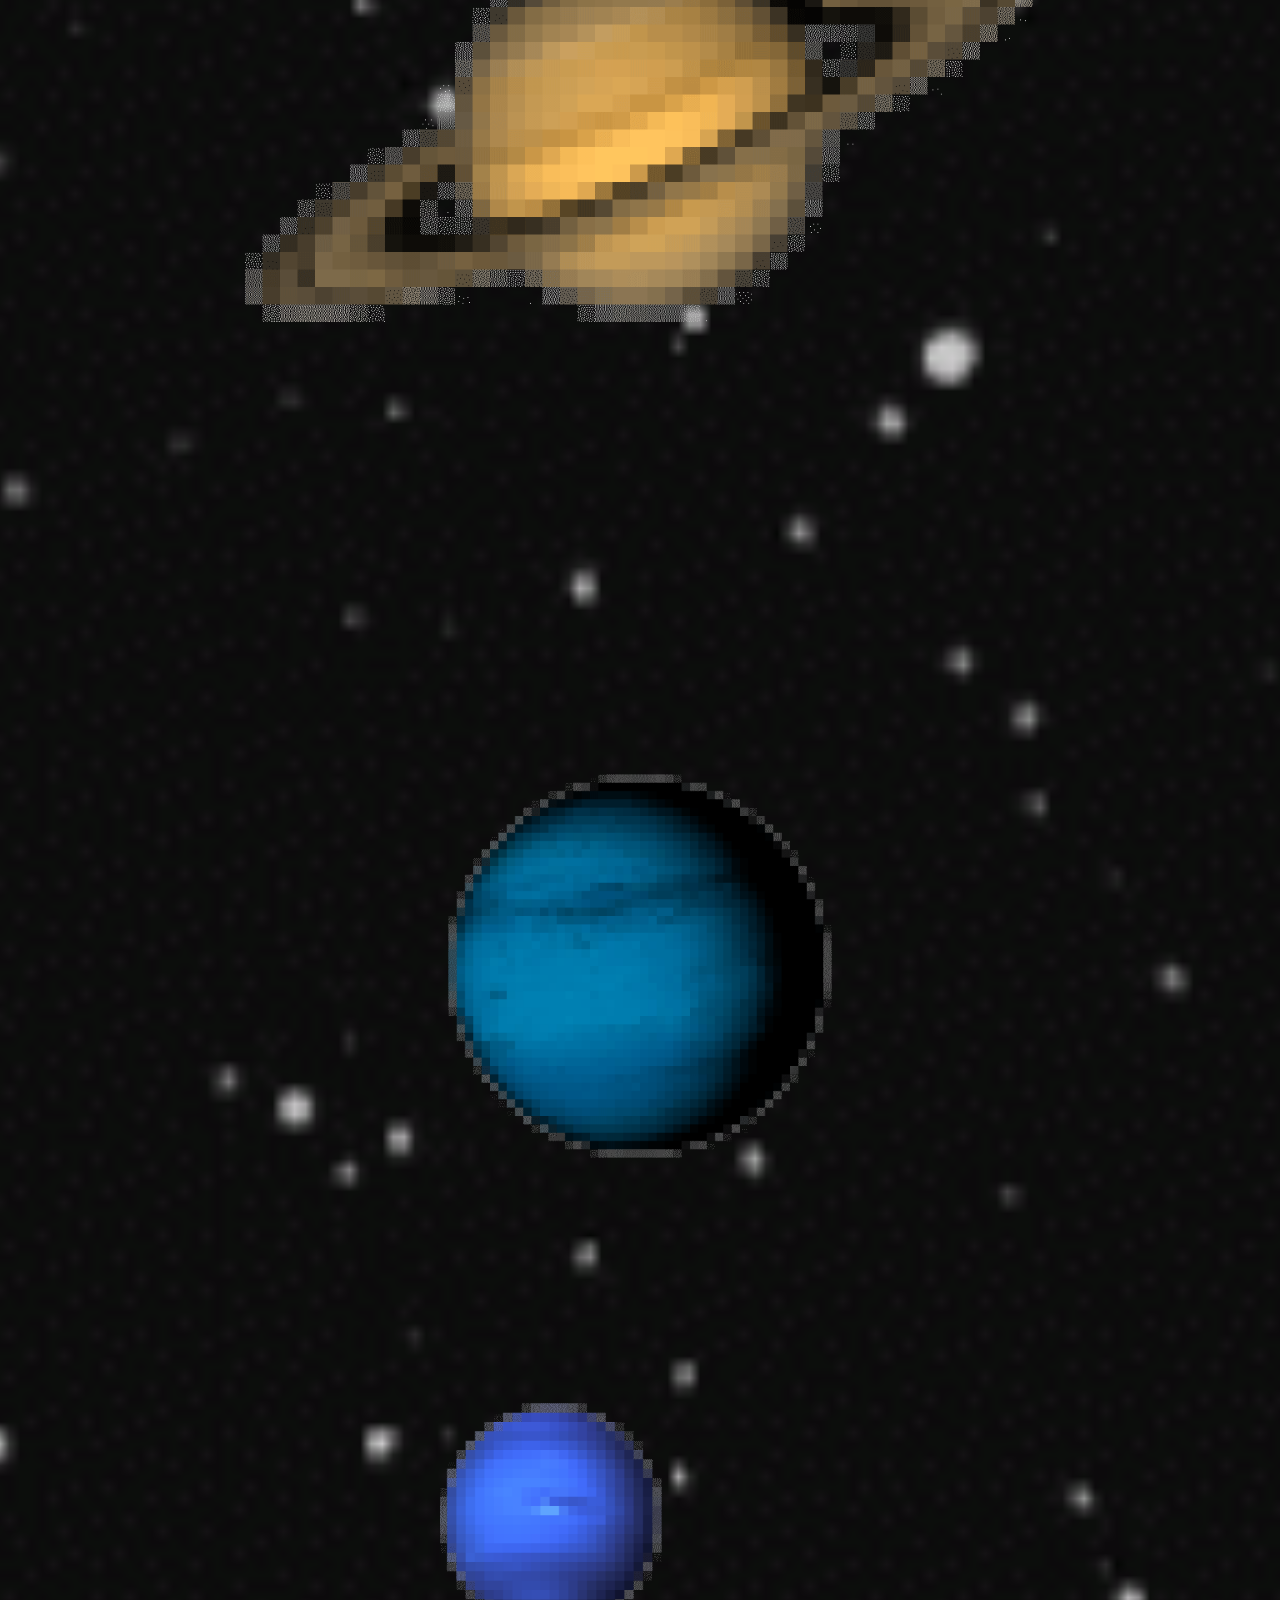
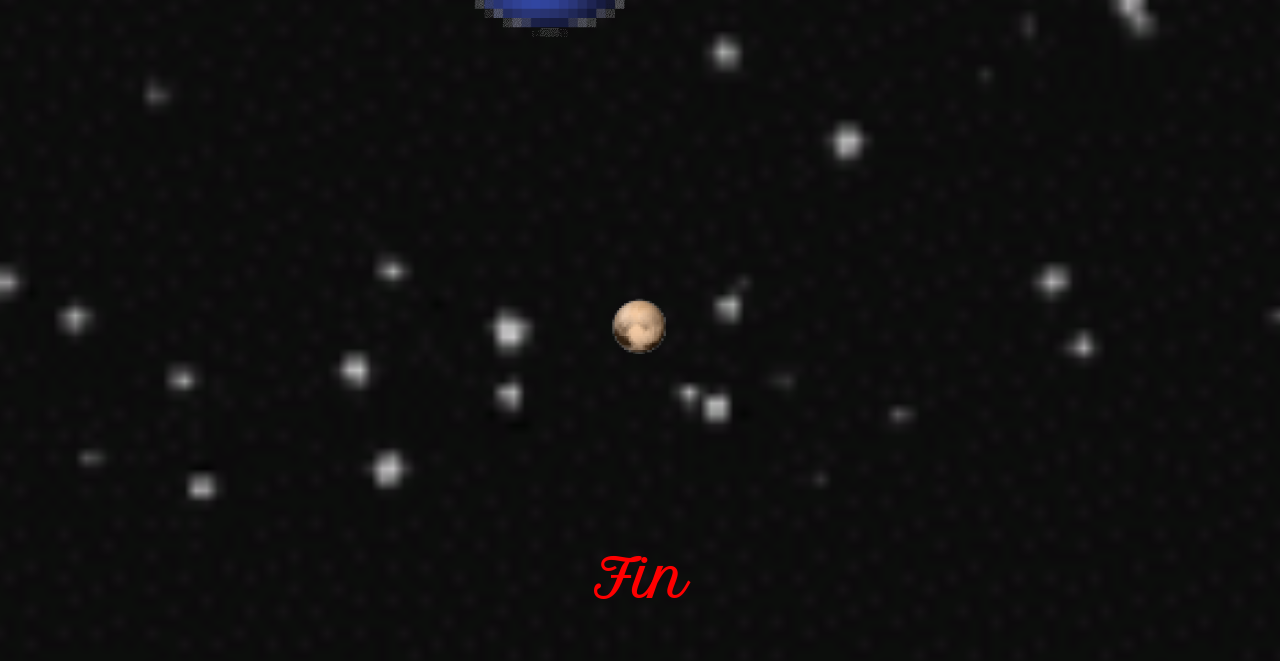
==== commit 65d0e391: "project 4 commit project 4 to main site" ====
--- a/index.html
+++ b/index.html
@@ -22,18 +22,18 @@
 
 	<h1><br>WELCOME TO</h1>
 
-	<h2>my home</h2>
+	<h2>my home <br> <h4>(all experiences best viewed in full screen)<h4></h2>
 
 	<div class="parent">
 		<img class="image1" src="pixel_art/Eard/Earth.gif" alt="Earth saying hi!"><br><br><br><br><br><br><br><br>
 		
 		<a href="project_1/index.html"><img class="image2" src="pixel_art/other_planets/MarB.gif" alt="Mars" style="width:400px;height:400px;"></a><br><br><br><br><br><br><br><br>
 		
-		<a href="placeholder.html"><img class="image3" src="pixel_art/other_planets/JupiBer.gif" alt="Jupiter" style="width:1100px;height:1100px;"></a><br><br><br><br><br><br><br><br>
+		<a href="project_2/index.html"><img class="image3" src="pixel_art/other_planets/JupiBer.gif" alt="Jupiter" style="width:1100px;height:1100px;"></a><br><br><br><br><br><br><br><br>
 
 		<a href="project_3/index.html"><img class="image4" src="pixel_art/other_planets/SaBurn.gif" alt="Saturn" style="width:1000px;height:1000px;"></a><br><br><br><br><br><br><br><br>
 
-		<a href="placeholder.html"><img class="image5" src="pixel_art/other_planets/urABUS.gif" alt="Uranus" style="width:400px;height:400px;"></a><br><br><br><br><br><br><br><br>
+		<a href="project_4/index.html"><img class="image5" src="pixel_art/other_planets/urABUS.gif" alt="Uranus" style="width:400px;height:400px;"></a><br><br><br><br><br><br><br><br>
 
 		<a href="placeholder.html"><img class="image6" src="pixel_art/other_planets/Beptune.gif" alt="Neptune" style="width:400px;height:400px;"></a><br><br><br><br><br><br><br><br>
 
--- a/mystyle.css
+++ b/mystyle.css
@@ -27,6 +27,12 @@
 	font-size: 50px;
 }
 
+h4 {
+  font-family: 'Montserrat', sans-serif;
+	text-align: center;
+	color: white;
+	/* font-size: 20px; */
+}
 
 .center {
   margin-left: auto;
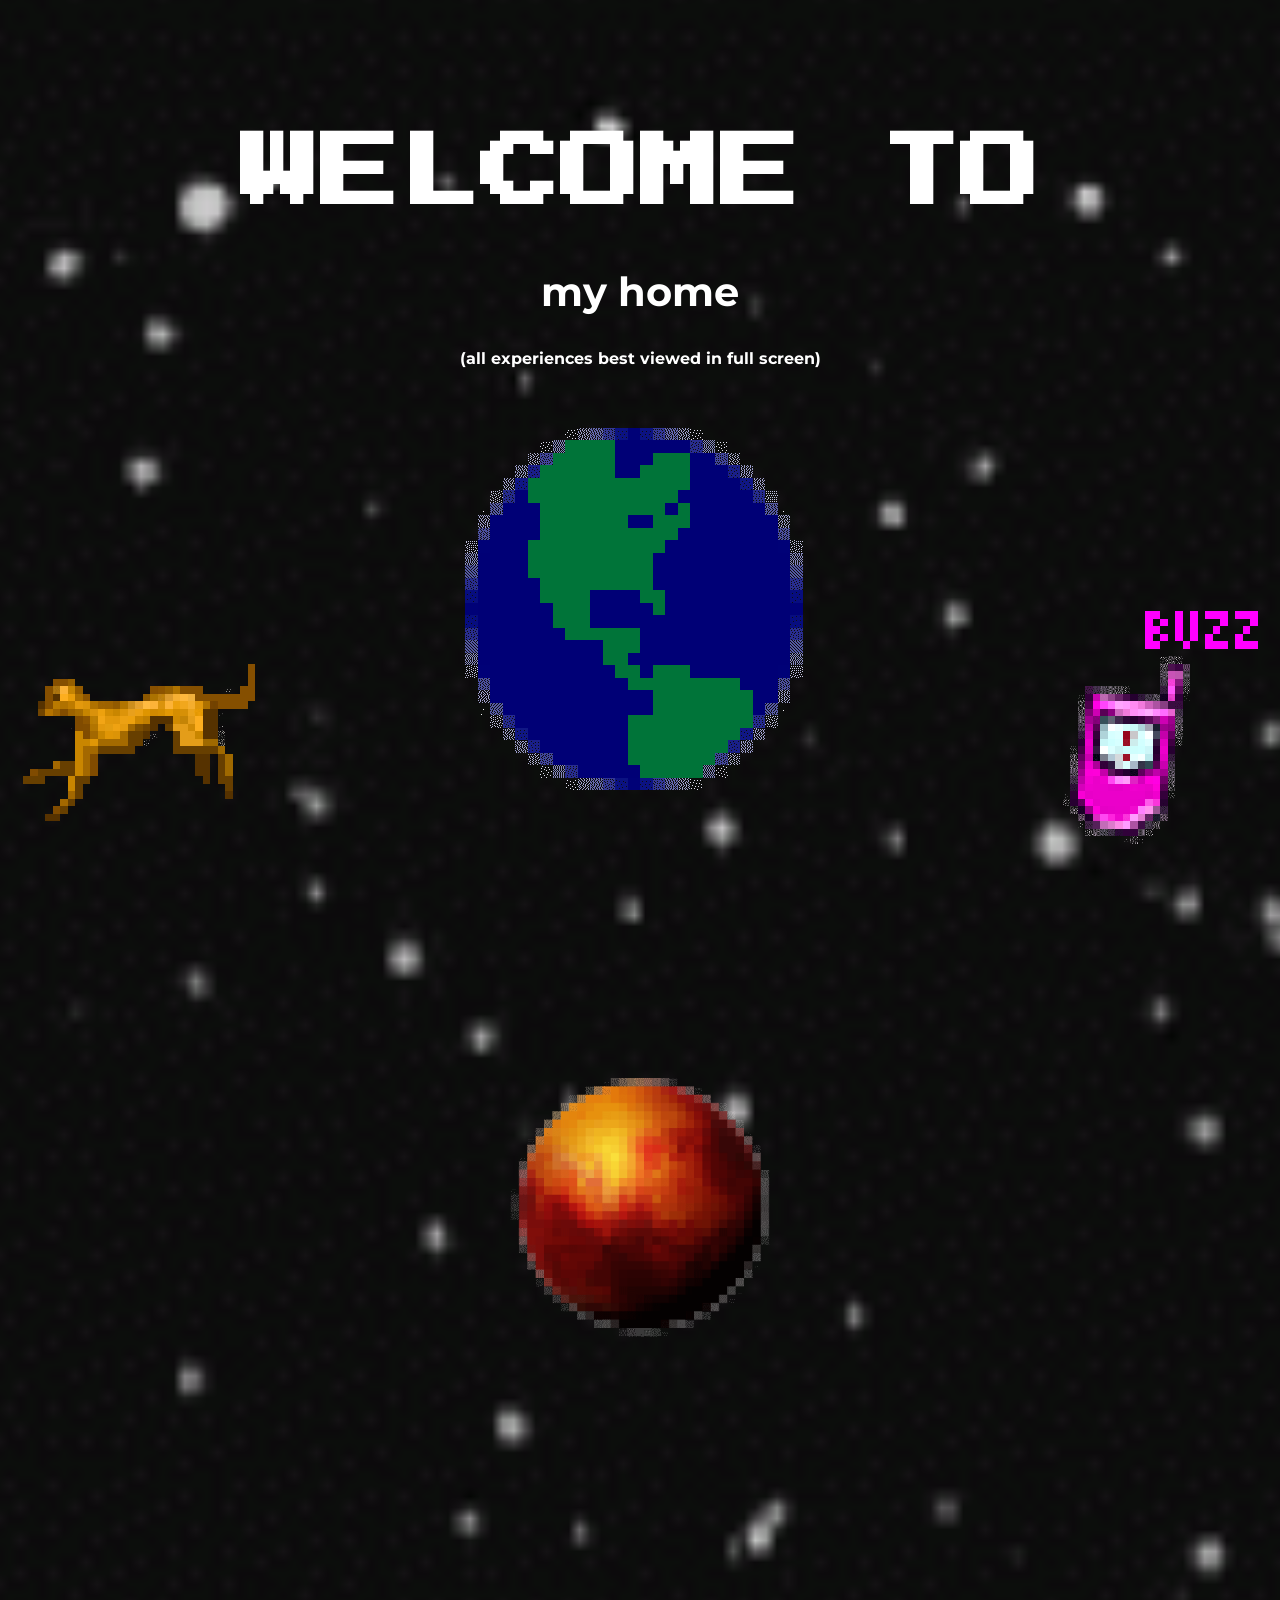
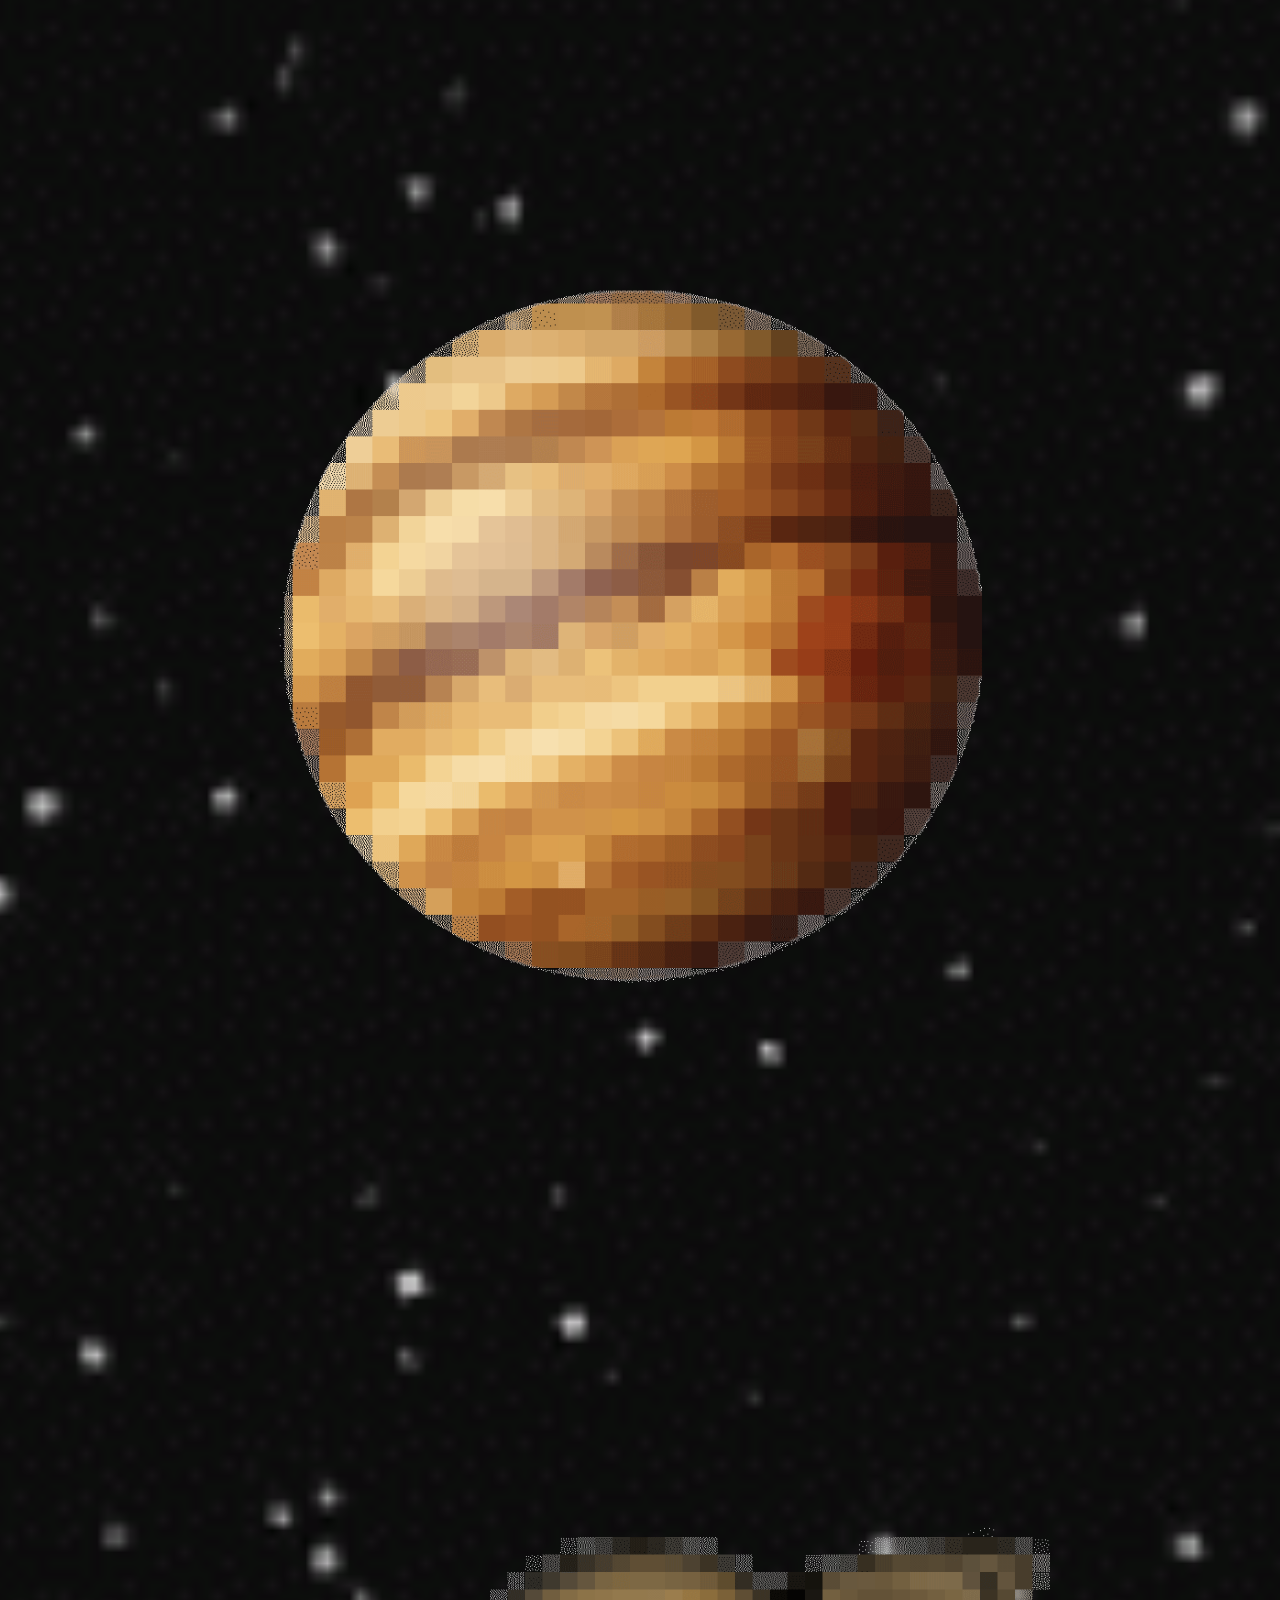
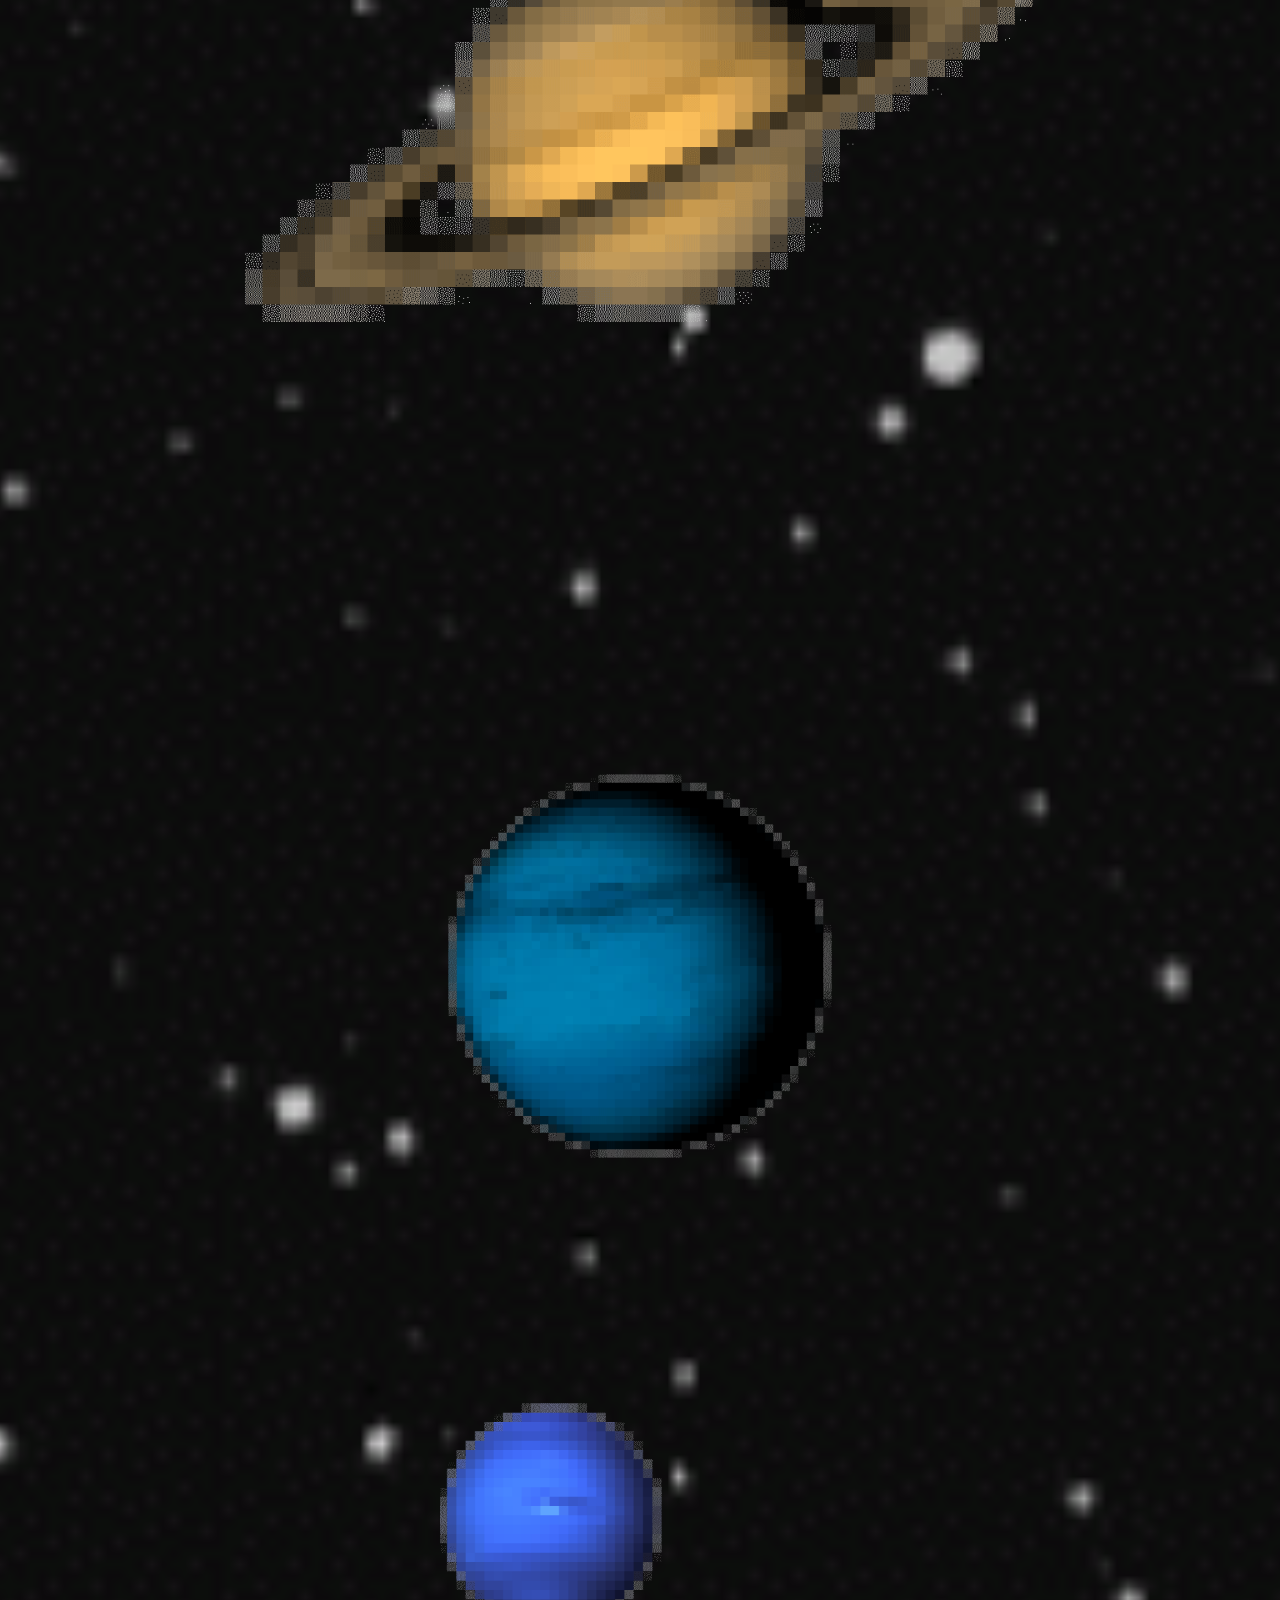
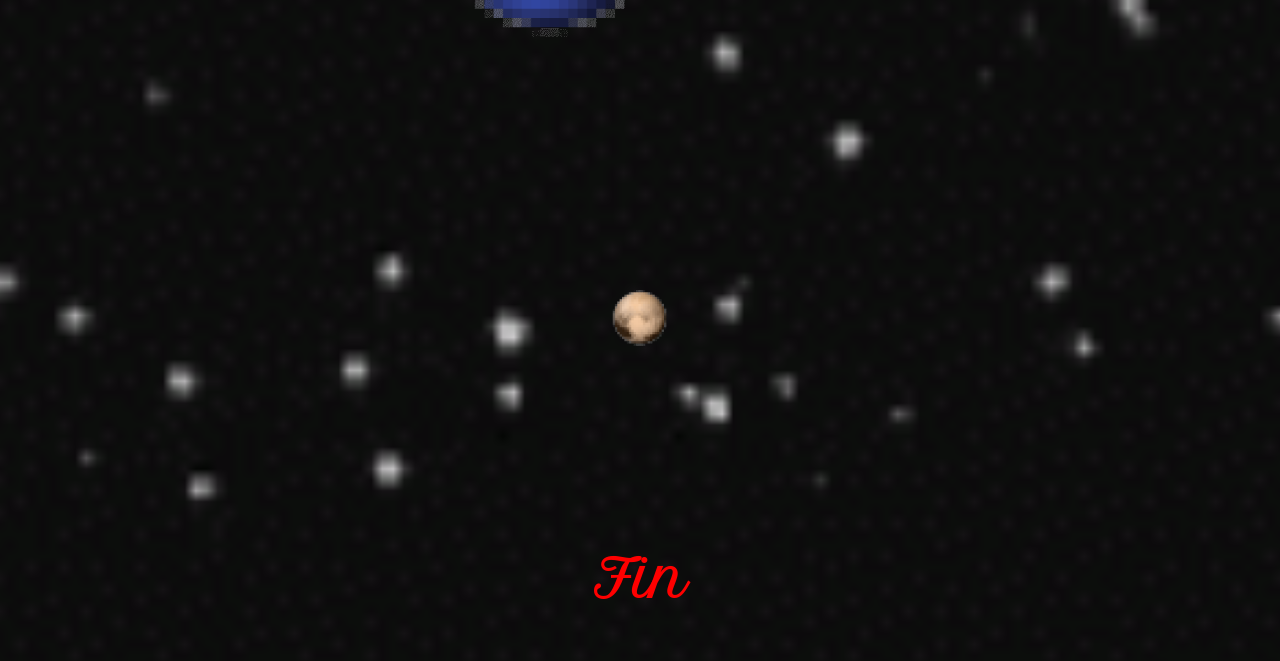
==== commit c3363c4f: "index re-work" ====
--- a/index.html
+++ b/index.html
@@ -35,19 +35,19 @@
 
 		<a href="project_4/index.html"><img class="image5" src="pixel_art/other_planets/urABUS.gif" alt="Uranus" style="width:400px;height:400px;"></a><br><br><br><br><br><br><br><br>
 
-		<a href="placeholder.html"><img class="image6" src="pixel_art/other_planets/Beptune.gif" alt="Neptune" style="width:400px;height:400px;"></a><br><br><br><br><br><br><br><br>
+	<!-- 	<a href="placeholder.html"> --><img class="image6" src="pixel_art/other_planets/Beptune.gif" alt="Neptune" style="width:400px;height:400px;"></a><br><br><br><br><br><br><br><br>
 
-		<a href="placeholder.html"><img class="image7" src="pixel_art/other_planets/Bluto.gif" alt="Pluto" style="width:100px;height:100px;"></a><br><br><br><br><br><br><br><br>
+		<!-- <a href="placeholder.html"> --><img class="image7" src="pixel_art/other_planets/Bluto.gif" alt="Pluto" style="width:100px;height:100px;"></a><br><br><br><br><br><br><br><br>
 	</div>
 
 	<h3>Fin</h3>
 
 	<div class="fixed1">
-		<a href="bio.html"><img src="pixel_art/running_dergalus/running_boi.gif" alt="about me" style="width:300px;height:300px;"></a>	
+		<!-- <a href="bio.html"> --><img src="pixel_art/running_dergalus/running_boi.gif" alt="about me" style="width:300px;height:300px;"></a>	
 	</div>
 
 	<div class="fixed2">
-		<a href="contact_page.html"><img src="pixel_art/contact_phone/contact_phone(large).gif" alt="about me" style="width:300px;height:300px;"></a>
+		<!-- <a href="contact_page.html"> --><img src="pixel_art/contact_phone/contact_phone(large).gif" alt="about me" style="width:300px;height:300px;"></a>
 	</div>
 
 
